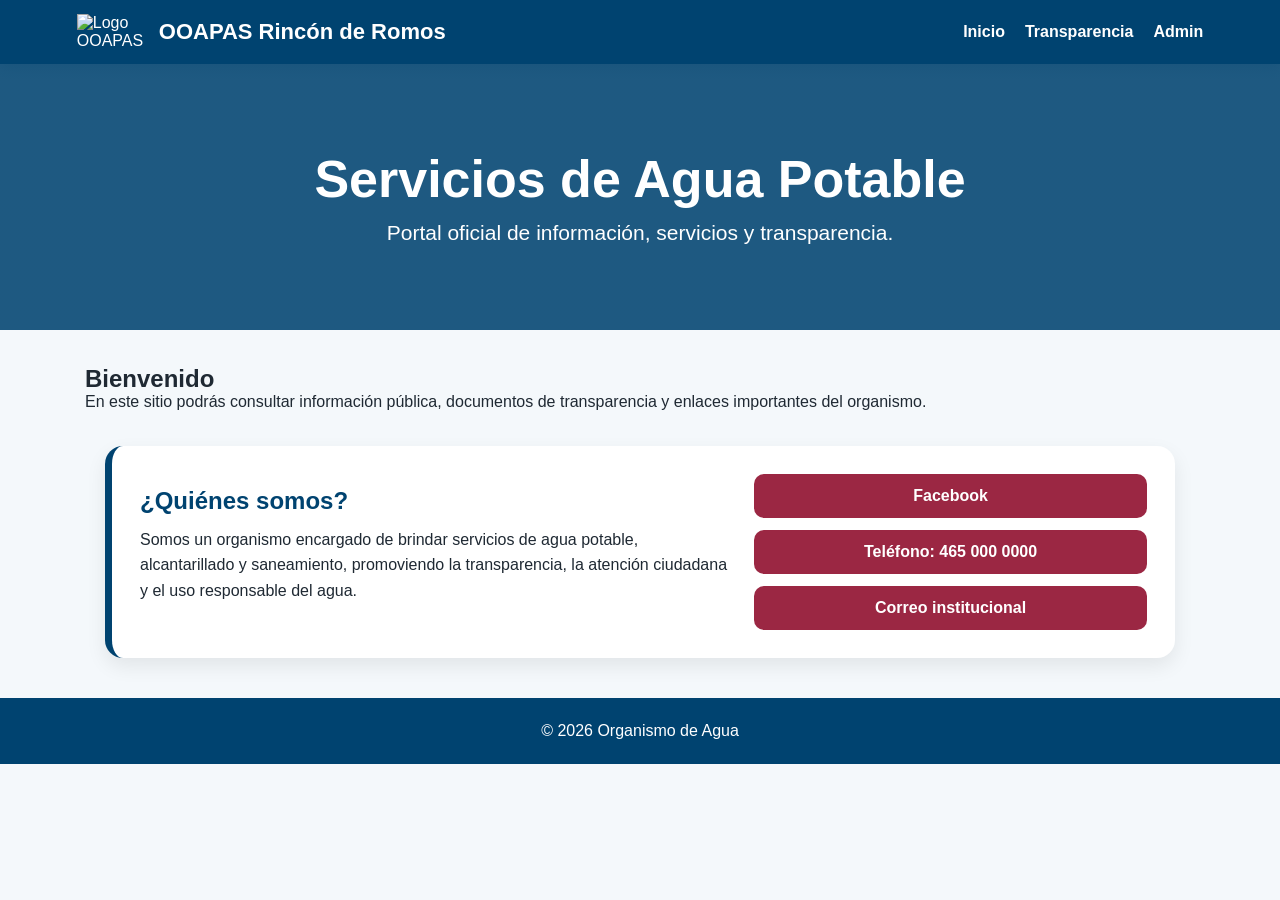
==== index.html @ 409706a9 "Update index.html" ====
<!DOCTYPE html>
<html lang="es">
<head>
  <meta charset="UTF-8">
  <title>Organismo de Agua</title>
  <link rel="stylesheet" href="css/estilos.css">
</head>
<body>

<header>
  <div class="logo-area">
    <img src="img/logo-ooapas.png" alt="Logo OOAPAS">
    <span>OOAPAS Rincón de Romos</span>
  </div>

  <nav>
    <a href="index.html">Inicio</a>
    <a href="transparencia.html">Transparencia</a>
    <a href="admin.html">Admin</a>
  </nav>
</header>

<section class="hero">
  <h1>Servicios de Agua Potable</h1>
  <p>Portal oficial de información, servicios y transparencia.</p>
</section>

<section class="contenedor">
  <h2>Bienvenido</h2>
  <p>
    En este sitio podrás consultar información pública,
    documentos de transparencia y enlaces importantes del organismo.
  </p>

  <section class="contenedor">
  <div class="quienes-somos">
    <div>
      <h2>¿Quiénes somos?</h2>
      <p>
        Somos un organismo encargado de brindar servicios de agua potable,
        alcantarillado y saneamiento, promoviendo la transparencia,
        la atención ciudadana y el uso responsable del agua.
      </p>
    </div>

    <div class="links-contacto">
      <a href="https://www.facebook.com/" target="_blank">Facebook</a>
      <a href="tel:4650000000">Teléfono: 465 000 0000</a>
      <a href="mailto:contacto@ooapas.gob.mx">Correo institucional</a>
    </div>
  </div>
</section>  
  
</section>

<footer>
  <p>© 2026 Organismo de Agua</p>
</footer>

</body>
</html>
---- css/estilos.css ----
:root {
  --azul: #004370;
  --vino: #9B2743;
  --turquesa: #74C8E1;
  --dorado: #B98E55;
  --gris: #C5C5C5;
  --blanco: #ffffff;
  --fondo: #f4f8fb;
  --texto: #1f2933;
}

* {
  box-sizing: border-box;
  margin: 0;
  padding: 0;
}

body {
  font-family: Arial, Helvetica, sans-serif;
  background: var(--fondo);
  color: var(--texto);
}

header {
  background: var(--azul);
  color: white;
  padding: 14px 6%;
  display: flex;
  justify-content: space-between;
  align-items: center;
  flex-wrap: wrap;
  box-shadow: 0 4px 12px rgba(0,0,0,0.15);
}

.logo-area {
  display: flex;
  align-items: center;
  gap: 12px;
}

.logo-area img {
  width: 70px;
  height: auto;
}

.logo-area span {
  font-size: 22px;
  font-weight: bold;
}

nav {
  display: flex;
  gap: 20px;
  flex-wrap: wrap;
}

nav a {
  color: white;
  text-decoration: none;
  font-weight: bold;
}

nav a:hover {
  color: var(--turquesa);
}

.hero,
.encabezado-pagina {
  background: linear-gradient(rgba(0,67,112,.88), rgba(0,67,112,.88)),
              url("../img/agua.jpg");
  background-size: cover;
  background-position: center;
  color: white;
  text-align: center;
  padding: 85px 20px;
}

.hero h1,
.encabezado-pagina h1 {
  font-size: clamp(32px, 5vw, 52px);
  margin-bottom: 12px;
}

.hero p,
.encabezado-pagina p {
  font-size: clamp(16px, 2vw, 21px);
}

.contenedor {
  max-width: 1150px;
  margin: 35px auto;
  padding: 0 20px;
}

.seccion-documentos,
.tarjeta-admin,
.quienes-somos {
  background: white;
  border-radius: 18px;
  padding: 28px;
  margin-bottom: 28px;
  box-shadow: 0 8px 20px rgba(0,0,0,0.08);
  border-left: 7px solid var(--azul);
}

.seccion-documentos h2,
.tarjeta-admin h2,
.quienes-somos h2 {
  color: var(--azul);
  margin-bottom: 12px;
}

.grid-botones {
  display: grid;
  grid-template-columns: repeat(auto-fit, minmax(230px, 1fr));
  gap: 16px;
  margin-top: 18px;
}

.boton-documento {
  background: var(--azul);
  color: white;
  padding: 15px;
  text-align: center;
  border-radius: 12px;
  text-decoration: none;
  font-weight: bold;
  transition: .3s;
}

.boton-documento:hover {
  background: var(--vino);
  transform: translateY(-3px);
}

input,
textarea,
select {
  width: 100%;
  padding: 13px;
  border: 1px solid var(--gris);
  border-radius: 10px;
  margin-bottom: 14px;
  font-size: 15px;
}

button {
  background: var(--azul);
  color: white;
  border: none;
  padding: 13px 20px;
  border-radius: 10px;
  cursor: pointer;
  font-weight: bold;
  margin: 6px;
}

button:hover {
  background: var(--vino);
}

.btn-peligro {
  background: #c1121f;
}

.btn-secundario {
  background: #555;
}

.documento-input {
  background: #eef8fb;
  border: 1px solid #d5eef5;
  padding: 18px;
  border-radius: 14px;
  margin-bottom: 18px;
}

.oculto {
  display: none;
}

.quienes-somos {
  display: grid;
  grid-template-columns: 1.2fr .8fr;
  gap: 25px;
  align-items: center;
}

.quienes-somos p {
  line-height: 1.6;
  margin-bottom: 14px;
}

.links-contacto {
  display: flex;
  flex-direction: column;
  gap: 12px;
}

.links-contacto a {
  background: var(--vino);
  color: white;
  text-decoration: none;
  padding: 13px;
  border-radius: 10px;
  text-align: center;
  font-weight: bold;
}

.links-contacto a:hover {
  background: var(--azul);
}

footer {
  background: var(--azul);
  color: white;
  text-align: center;
  padding: 24px 15px;
  margin-top: 40px;
}

@media (max-width: 768px) {
  header {
    justify-content: center;
    text-align: center;
  }

  .logo-area {
    flex-direction: column;
  }

  nav {
    justify-content: center;
    margin-top: 12px;
  }

  .quienes-somos {
    grid-template-columns: 1fr;
  }
}
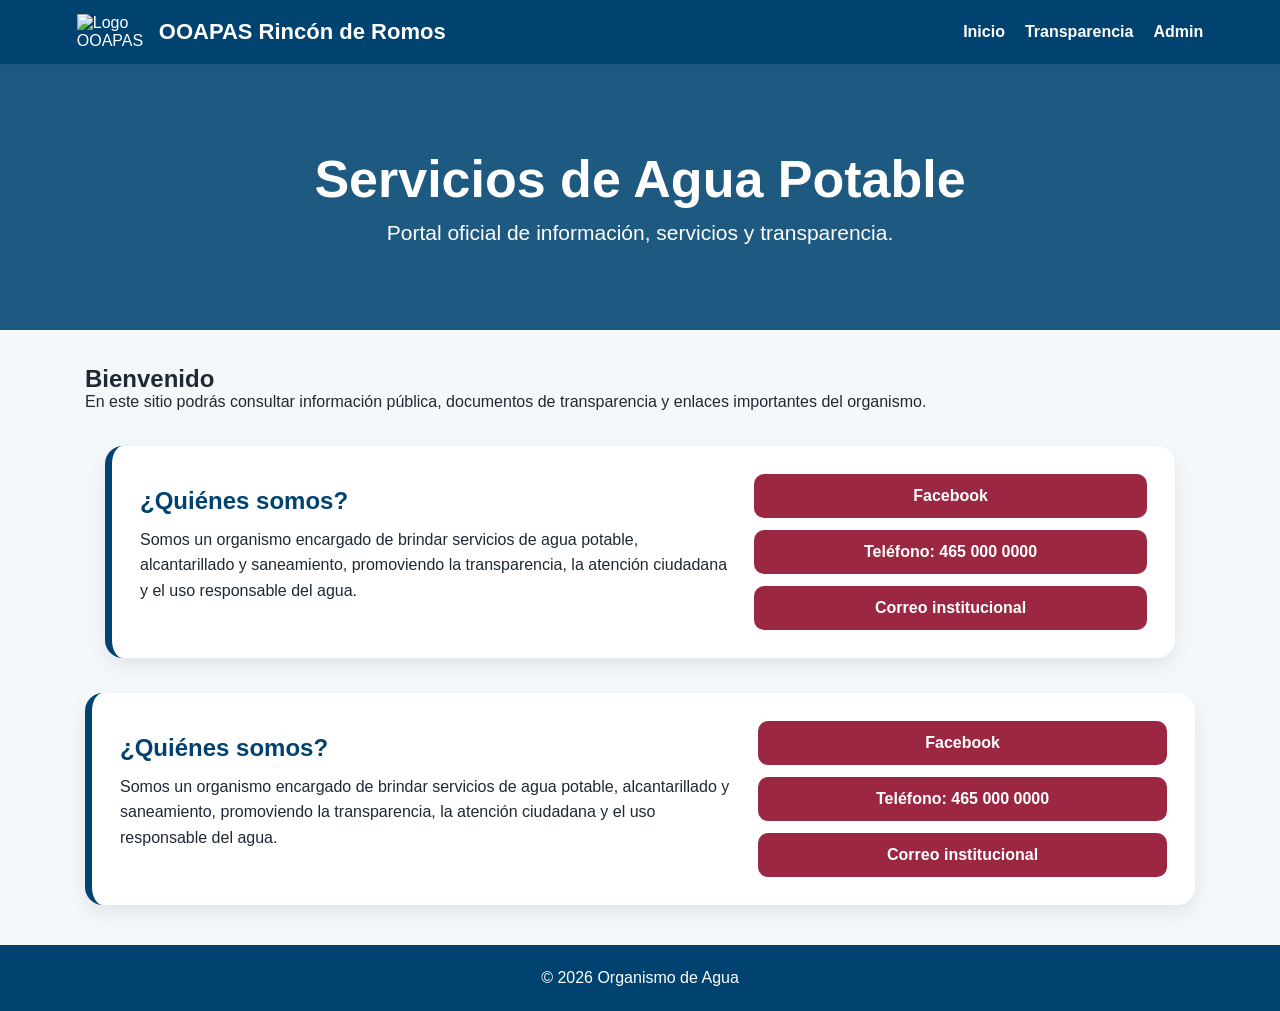
==== commit 9954df42: "Update index.html" ====
--- a/index.html
+++ b/index.html
@@ -53,6 +53,25 @@
   
 </section>
 
+<section class="contenedor">
+  <div class="quienes-somos">
+    <div>
+      <h2>¿Quiénes somos?</h2>
+      <p>
+        Somos un organismo encargado de brindar servicios de agua potable,
+        alcantarillado y saneamiento, promoviendo la transparencia,
+        la atención ciudadana y el uso responsable del agua.
+      </p>
+    </div>
+
+    <div class="links-contacto">
+      <a href="https://www.facebook.com/" target="_blank">Facebook</a>
+      <a href="tel:4650000000">Teléfono: 465 000 0000</a>
+      <a href="mailto:contacto@ooapas.gob.mx">Correo institucional</a>
+    </div>
+  </div>
+</section>  
+  
 <footer>
   <p>© 2026 Organismo de Agua</p>
 </footer>
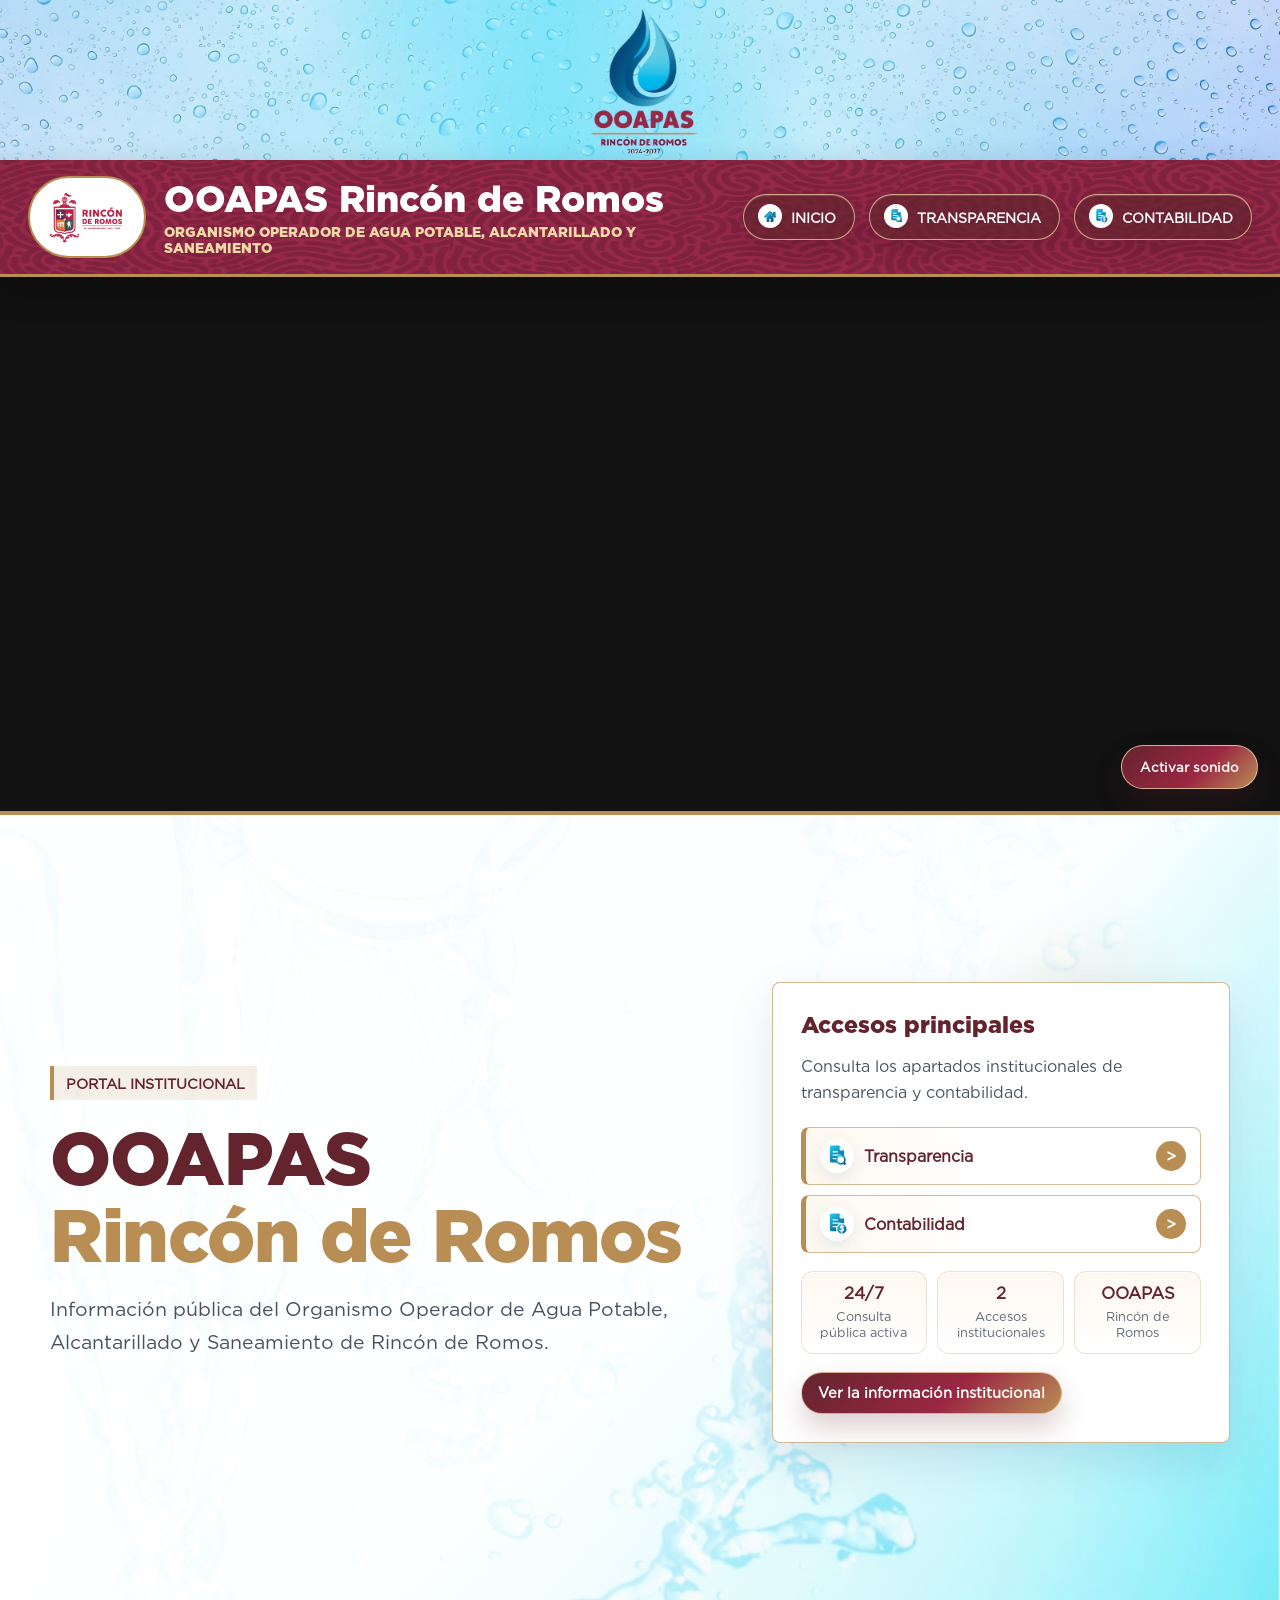
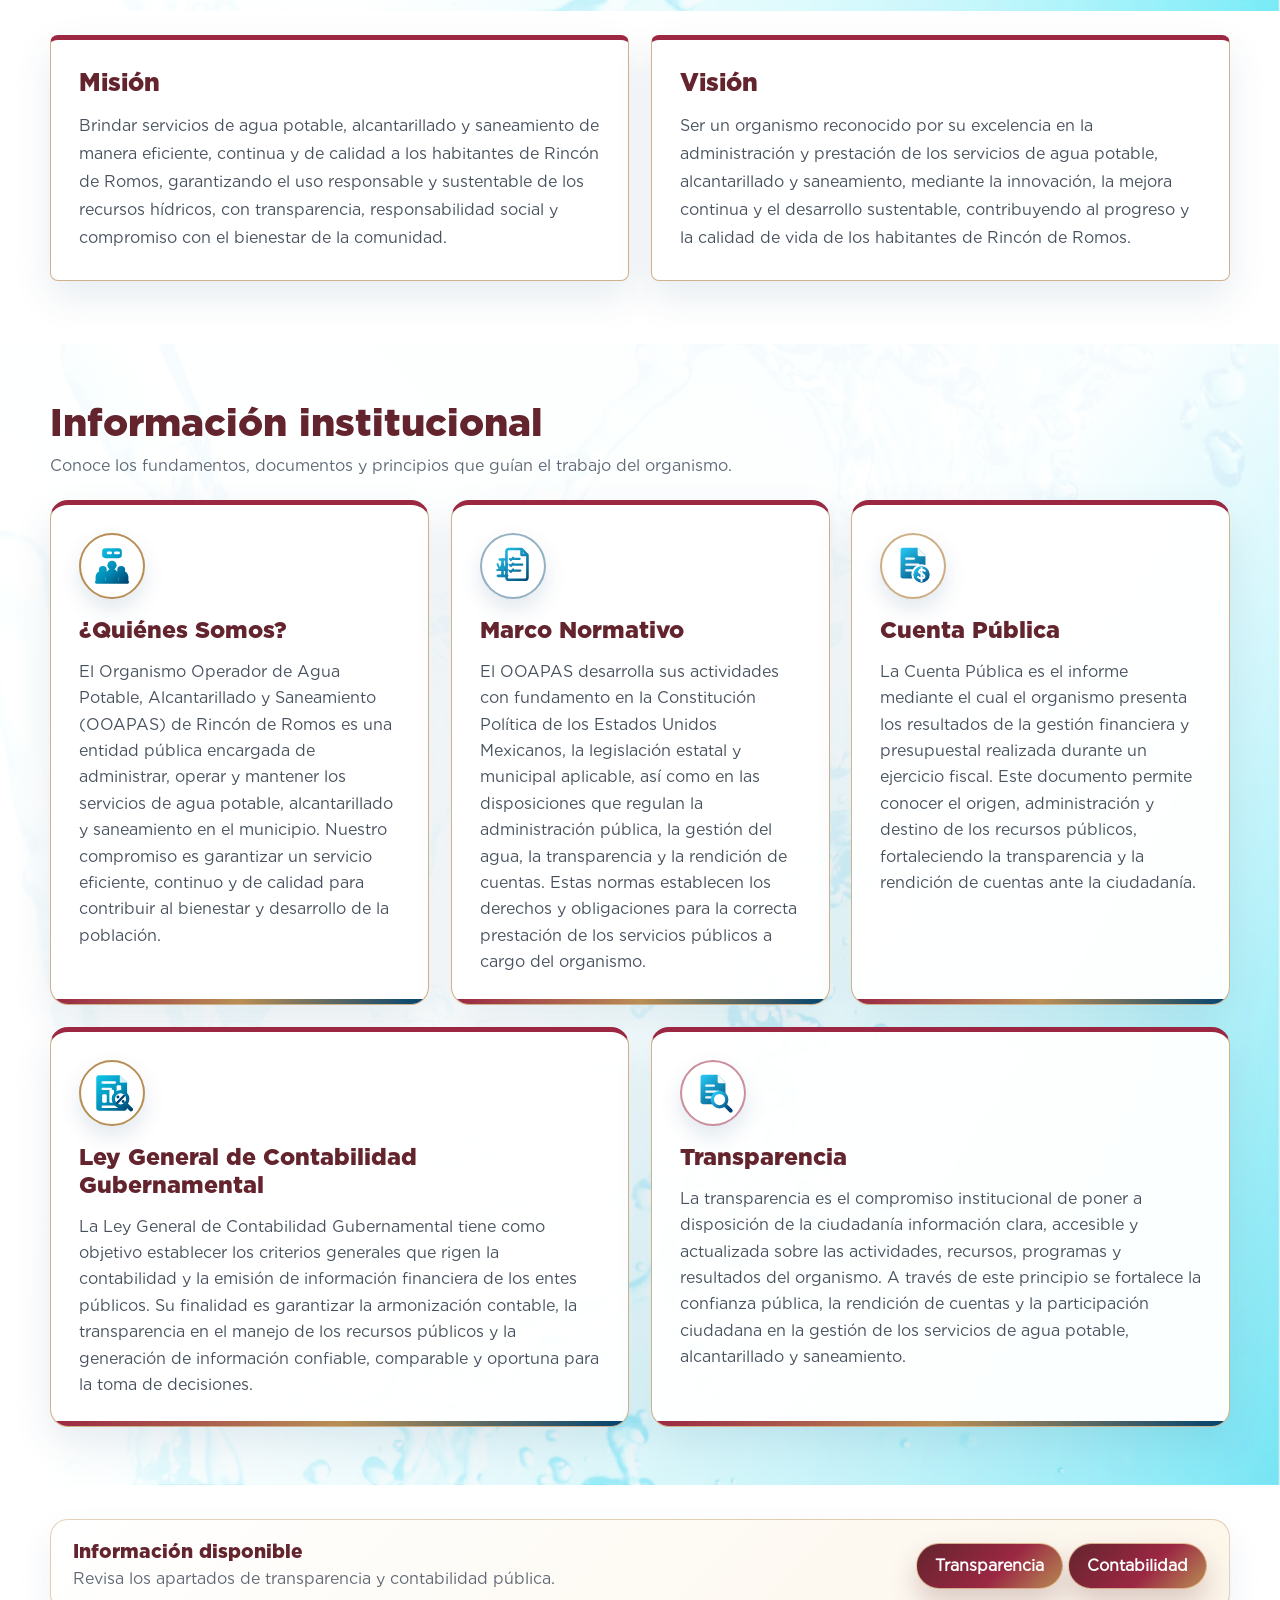
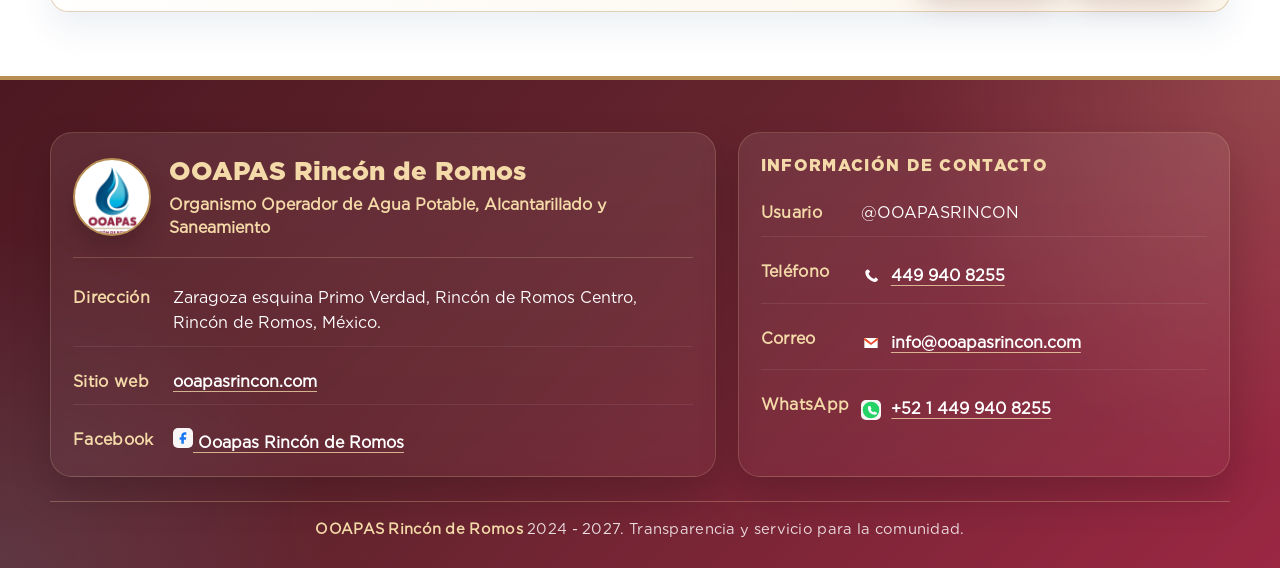
==== commit 2c1ff1c5: "Carga inicial pagina OOAPAS" ====
--- a/index.html
+++ b/index.html
@@ -1,80 +1,304 @@
-<!DOCTYPE html>
-<html lang="es">
-<head>
-  <meta charset="UTF-8">
-  <title>Organismo de Agua</title>
-  <link rel="stylesheet" href="css/estilos.css">
-</head>
-<body>
-
-<header>
-  <div class="logo-area">
-    <img src="img/logo-ooapas.png" alt="Logo OOAPAS">
-    <span>OOAPAS Rincón de Romos</span>
-  </div>
-
-  <nav>
-    <a href="index.html">Inicio</a>
-    <a href="transparencia.html">Transparencia</a>
-    <a href="admin.html">Admin</a>
-  </nav>
-</header>
-
-<section class="hero">
-  <h1>Servicios de Agua Potable</h1>
-  <p>Portal oficial de información, servicios y transparencia.</p>
-</section>
-
-<section class="contenedor">
-  <h2>Bienvenido</h2>
-  <p>
-    En este sitio podrás consultar información pública,
-    documentos de transparencia y enlaces importantes del organismo.
-  </p>
-
-  <section class="contenedor">
-  <div class="quienes-somos">
-    <div>
-      <h2>¿Quiénes somos?</h2>
-      <p>
-        Somos un organismo encargado de brindar servicios de agua potable,
-        alcantarillado y saneamiento, promoviendo la transparencia,
-        la atención ciudadana y el uso responsable del agua.
-      </p>
-    </div>
-
-    <div class="links-contacto">
-      <a href="https://www.facebook.com/" target="_blank">Facebook</a>
-      <a href="tel:4650000000">Teléfono: 465 000 0000</a>
-      <a href="mailto:contacto@ooapas.gob.mx">Correo institucional</a>
-    </div>
-  </div>
-</section>  
-  
-</section>
-
-<section class="contenedor">
-  <div class="quienes-somos">
-    <div>
-      <h2>¿Quiénes somos?</h2>
-      <p>
-        Somos un organismo encargado de brindar servicios de agua potable,
-        alcantarillado y saneamiento, promoviendo la transparencia,
-        la atención ciudadana y el uso responsable del agua.
-      </p>
-    </div>
-
-    <div class="links-contacto">
-      <a href="https://www.facebook.com/" target="_blank">Facebook</a>
-      <a href="tel:4650000000">Teléfono: 465 000 0000</a>
-      <a href="mailto:contacto@ooapas.gob.mx">Correo institucional</a>
-    </div>
-  </div>
-</section>  
-  
-<footer>
-  <p>© 2026 Organismo de Agua</p>
-</footer>
-
-</body>
-</html>
+﻿<!DOCTYPE html>
+<html lang="es">
+<head>
+  <meta charset="UTF-8">
+  <meta name="viewport" content="width=device-width, initial-scale=1.0">
+  <title>OOAPAS Rincón de Romos | Transparencia</title>
+
+  <link rel="icon" href="assets/logo-ooapas-1.png">
+  <link rel="stylesheet" href="assets/css/global.css?v=6">
+</head>
+
+<body>
+
+  <div id="intro-overlay" aria-hidden="true">
+    <div class="bloque bloque1"></div>
+    <div class="bloque bloque2"></div>
+    <div class="bloque bloque3"></div>
+    <div class="bloque bloque4">
+      <img src="assets/logo-ooapas-1.png" alt="OOAPAS" class="giroEje">
+    </div>
+  </div>
+
+  <div id="header"></div>
+
+  <section class="video-section" aria-label="Video institucional OOAPAS">
+    <video
+      id="videoOOAPAS"
+      class="video-principal"
+      autoplay
+      muted
+      loop
+      playsinline
+      preload="metadata">
+      <source src="assets/video/ooapas_intro.mp4" type="video/mp4">
+      Tu navegador no soporta videos HTML5.
+    </video>
+
+    <button id="btnSonidoVideo" class="video-sound-button" type="button">
+      Activar sonido
+    </button>
+  </section>
+
+  <main class="hero">
+    <section class="hero-inner" aria-label="Portal de transparencia">
+
+      <div class="hero-content">
+        <span class="eyebrow">Portal institucional</span>
+
+        <h1>
+          OOAPAS
+          <span class="highlight">Rincón de Romos</span>
+        </h1>
+
+        <p>
+          Información pública del Organismo Operador de Agua Potable,
+          Alcantarillado y Saneamiento de Rincón de Romos.
+        </p>
+      </div>
+
+      <aside class="panel" id="accesos-principales" aria-label="Accesos principales">
+        <h2>Accesos principales</h2>
+
+        <p>
+          Consulta los apartados institucionales de transparencia y contabilidad.
+        </p>
+
+        <div class="quick-links">
+
+            <a
+                class="quick-link"
+                href="https://consultapublicamx.plataformadetransparencia.org.mx/?v=a&e=1&y=2026&s=25197"
+                target="_blank"
+                rel="noopener noreferrer">
+                <span class="quick-link-label">
+                    <img class="quick-link-icon" src="assets/icons/transparencia.svg" alt="">
+                    Transparencia
+                </span>
+                <span class="quick-link-arrow" aria-hidden="true">&gt;</span>
+            </a>
+
+          <a class="quick-link" href="contabilidad.html">
+            <span class="quick-link-label">
+              <img class="quick-link-icon" src="assets/icons/cuenta-publica.svg" alt="">
+              Contabilidad
+            </span>
+            <span class="quick-link-arrow" aria-hidden="true">&gt;</span>
+          </a>
+
+        </div>
+
+        <div class="panel-metrics" aria-label="Datos destacados">
+
+          <div class="panel-metric">
+            <strong>24/7</strong>
+            <span>Consulta pública activa</span>
+          </div>
+
+          <div class="panel-metric">
+            <strong>2</strong>
+            <span>Accesos institucionales</span>
+          </div>
+
+          <div class="panel-metric">
+            <strong>OOAPAS</strong>
+            <span>Rincón de Romos</span>
+          </div>
+
+        </div>
+
+        <div class="panel-action">
+          <a class="panel-back-link" href="#informacion-institucional">
+            Ver la información institucional
+          </a>
+        </div>
+      </aside>
+
+    </section>
+  </main>
+
+  <section class="content-section" aria-label="Misión y visión institucional">
+
+    <div class="info-grid">
+
+      <article class="info-card">
+        <h2>Misión</h2>
+        <p>
+          Brindar servicios de agua potable, alcantarillado y saneamiento de manera
+          eficiente, continua y de calidad a los habitantes de Rincón de Romos,
+          garantizando el uso responsable y sustentable de los recursos hídricos,
+          con transparencia, responsabilidad social y compromiso con el bienestar
+          de la comunidad.
+        </p>
+      </article>
+
+      <article class="info-card">
+        <h2>Visión</h2>
+        <p>
+          Ser un organismo reconocido por su excelencia en la administración y
+          prestación de los servicios de agua potable, alcantarillado y saneamiento,
+          mediante la innovación, la mejora continua y el desarrollo sustentable,
+          contribuyendo al progreso y la calidad de vida de los habitantes de
+          Rincón de Romos.
+        </p>
+      </article>
+
+    </div>
+
+  </section>
+
+  <section class="content-section seccion-institucional" id="informacion-institucional" aria-label="Información institucional">
+
+    <div class="institucional-fondo">
+
+      <div class="section-heading">
+        <h2>Información institucional</h2>
+        <p>
+          Conoce los fundamentos, documentos y principios que guían el trabajo del organismo.
+        </p>
+      </div>
+
+      <div class="feature-grid">
+
+        <article class="info-card feature-card quienes">
+          <span class="feature-icon" aria-hidden="true">
+            <img src="assets/icons/quienes-somos.svg" alt="">
+          </span>
+
+          <h2>¿Quiénes Somos?</h2>
+
+          <p>
+            El Organismo Operador de Agua Potable, Alcantarillado y Saneamiento
+            (OOAPAS) de Rincón de Romos es una entidad pública encargada de
+            administrar, operar y mantener los servicios de agua potable,
+            alcantarillado y saneamiento en el municipio. Nuestro compromiso es
+            garantizar un servicio eficiente, continuo y de calidad para contribuir
+            al bienestar y desarrollo de la población.
+          </p>
+        </article>
+
+        <article class="info-card feature-card normativo">
+          <span class="feature-icon" aria-hidden="true">
+            <img src="assets/icons/marco-normativo.svg" alt="">
+          </span>
+
+          <h2>Marco Normativo</h2>
+
+          <p>
+            El OOAPAS desarrolla sus actividades con fundamento en la Constitución
+            Política de los Estados Unidos Mexicanos, la legislación estatal y
+            municipal aplicable, así como en las disposiciones que regulan la
+            administración pública, la gestión del agua, la transparencia y la
+            rendición de cuentas. Estas normas establecen los derechos y
+            obligaciones para la correcta prestación de los servicios públicos a
+            cargo del organismo.
+          </p>
+        </article>
+
+        <article class="info-card feature-card cuenta">
+          <span class="feature-icon" aria-hidden="true">
+            <img src="assets/icons/cuenta-publica.svg" alt="">
+          </span>
+
+          <h2>Cuenta Pública</h2>
+
+          <p>
+            La Cuenta Pública es el informe mediante el cual el organismo presenta
+            los resultados de la gestión financiera y presupuestal realizada durante
+            un ejercicio fiscal. Este documento permite conocer el origen,
+            administración y destino de los recursos públicos, fortaleciendo la
+            transparencia y la rendición de cuentas ante la ciudadanía.
+          </p>
+        </article>
+
+        <article class="info-card feature-card lgcg">
+          <span class="feature-icon" aria-hidden="true">
+            <img src="assets/icons/ley-general-contabilidad.svg" alt="">
+          </span>
+
+          <h2>Ley General de Contabilidad Gubernamental</h2>
+
+          <p>
+            La Ley General de Contabilidad Gubernamental tiene como objetivo
+            establecer los criterios generales que rigen la contabilidad y la
+            emisión de información financiera de los entes públicos. Su finalidad es
+            garantizar la armonización contable, la transparencia en el manejo de los
+            recursos públicos y la generación de información confiable, comparable y
+            oportuna para la toma de decisiones.
+          </p>
+        </article>
+
+        <article class="info-card feature-card transparencia-card">
+          <span class="feature-icon" aria-hidden="true">
+            <img src="assets/icons/transparencia.svg" alt="">
+          </span>
+
+          <h2>Transparencia</h2>
+
+          <p>
+            La transparencia es el compromiso institucional de poner a disposición
+            de la ciudadanía información clara, accesible y actualizada sobre las
+            actividades, recursos, programas y resultados del organismo. A través de
+            este principio se fortalece la confianza pública, la rendición de cuentas
+            y la participación ciudadana en la gestión de los servicios de agua
+            potable, alcantarillado y saneamiento.
+          </p>
+        </article>
+
+      </div>
+
+    </div>
+
+    <div class="return-strip" aria-label="Consulta pública y rendición de cuentas">
+        <div class="return-strip-inner">
+          <div>
+            <h2>Información disponible</h2>
+            <p>
+                Revisa los apartados de transparencia y contabilidad pública.
+            </p>
+          </div>
+      
+          <div class="return-actions">
+            <a
+                class="return-button"
+                href="https://consultapublicamx.plataformadetransparencia.org.mx/?v=a&e=1&y=2026&s=25197"                target="_blank"
+                rel="noopener noreferrer">
+                Transparencia
+            </a>
+      
+            <a class="return-button" href="contabilidad.html">
+              Contabilidad
+            </a>
+          </div>
+        </div>
+      </div>
+
+  </section>
+
+  <div id="footer"></div>
+
+  <script>
+    document.addEventListener('DOMContentLoaded', function () {
+      const last = document.querySelector('.bloque4');
+      const overlay = document.getElementById('intro-overlay');
+
+      if (last && overlay) {
+        last.addEventListener('animationend', function () {
+          overlay.remove();
+        }, { once: true });
+
+        setTimeout(function () {
+          const intro = document.getElementById('intro-overlay');
+          if (intro) intro.remove();
+        }, 2200);
+      } else if (overlay) {
+        overlay.remove();
+      }
+    });
+  </script>
+
+  <script src="js/layout.js?v=6"></script>
+  <script src="js/index.js?v=2"></script>
+
+</body>
+</html>
--- a/assets/css/global.css
+++ b/assets/css/global.css
@@ -0,0 +1,2005 @@
+/* =========================================================
+   OOAPAS - GLOBAL.CSS
+   Archivo único de estilos generales para index, contabilidad,
+   documentos y administrador.
+   Rutas ajustadas para estar en: assets/css/global.css
+   ========================================================= */
+
+/* =========================================================
+   FUENTES Y VARIABLES
+   ========================================================= */
+
+   @font-face {
+    font-family: 'Gotham';
+    src: url('../fonts/Gotham-Book.otf') format('opentype');
+    font-weight: 400;
+    font-style: normal;
+  }
+  
+  @font-face {
+    font-family: 'Gotham Black';
+    src: url('../fonts/Gotham-Black.otf') format('opentype');
+    font-weight: 900;
+    font-style: normal;
+  }
+  
+  :root {
+    --azul-institucional: #004370;
+    --azul-claro: #74c8e1;
+    --guindo: #9b2743;
+    --guindo-oscuro: #64242e;
+    --dorado: #b98e55;
+    --dorado-claro: #f4daa8;
+    --gris: #c5c5c5;
+    --blanco: #ffffff;
+    --tinta: #1e2630;
+  }
+  
+  * {
+    box-sizing: border-box;
+  }
+  
+  body {
+    margin: 0;
+    min-height: 100vh;
+    font-family: 'Gotham', Arial, Helvetica, sans-serif;
+    color: var(--tinta);
+    background:
+      linear-gradient(135deg, rgba(255,255,255,.96), rgba(116,200,225,.18)),
+      url("../manual_p1_img1.png");
+    background-size: cover;
+    background-position: center;
+    background-attachment: fixed;
+  }
+  
+  h1, h2, h3 {
+    font-family: 'Gotham Black', Arial, Helvetica, sans-serif;
+    font-weight: 900;
+  }
+  
+  a {
+    color: inherit;
+    text-decoration: none;
+  }
+  
+  /* =========================================================
+     ANIMACIÓN DE ENTRADA INDEX
+     ========================================================= */
+  
+  #intro-overlay {
+    position: fixed;
+    inset: 0;
+    z-index: 3000;
+    overflow: hidden;
+    display: flex;
+    align-items: center;
+    justify-content: center;
+    pointer-events: none;
+  }
+  
+  .bloque {
+    position: fixed;
+    top: 0;
+    left: 0;
+    width: 100%;
+    height: 100%;
+    z-index: 3000;
+    display: flex;
+    align-items: center;
+    justify-content: center;
+    animation: moverDerecha 1.7s forwards;
+    pointer-events: none;
+  }
+  
+  .bloque:nth-child(1) { background: rgba(240,128,128,1); animation-delay: 1.5s; }
+  .bloque:nth-child(2) { background: rgba(205,92,92,1); animation-delay: 1.1s; }
+  .bloque:nth-child(3) { background: rgba(165,42,60,1); animation-delay: .8s; }
+  .bloque:nth-child(4) { background: rgba(139,30,45,1); animation-delay: .5s; }
+  
+  @keyframes moverDerecha {
+    from { transform: translateX(0); }
+    to { transform: translateX(150%); }
+  }
+  
+  .giroEje {
+    width: 180px;
+    transform-style: preserve-3d;
+    animation: girarEje 3s linear infinite;
+  }
+  
+  @keyframes girarEje {
+    from { transform: rotateY(0deg); }
+    to { transform: rotateY(360deg); }
+  }
+  
+  /* =========================================================
+     HEADER GLOBAL
+     ========================================================= */
+  
+  .header-banner {
+    width: 100%;
+    padding: 0;
+    background: var(--guindo-oscuro);
+    line-height: 0;
+  }
+  
+  .header-banner img {
+    display: block;
+    width: 100%;
+    height: auto;
+  }
+  
+  .topbar {
+    position: relative;
+    top: auto;
+    z-index: 1000;
+    width: 100%;
+    border-bottom: 3px solid var(--dorado);
+    background-color: var(--guindo);
+    background-image: url("../noma.png");
+    background-repeat: repeat;
+    background-size: 450px 130px;
+    box-shadow: 0 12px 32px rgba(0,0,0,.22);
+  }
+  
+  .nav{
+
+    max-width:1450px;
+
+    margin:auto;
+
+    display:flex;
+
+    justify-content:space-between;
+
+    align-items:center;
+
+    gap:30px;
+
+    padding:16px 28px;
+
+}
+  
+  .brand{
+    display:flex;
+    align-items:center;
+    gap:18px;
+
+    flex:1;
+
+    min-width:0;
+}
+  
+.logo-badge{
+
+    width:108px;
+    height:82px;
+
+    flex-shrink:0;
+
+    display:flex;
+    justify-content:center;
+    align-items:center;
+
+    border-radius:45px;
+
+    background:#fff;
+
+    border:2px solid var(--dorado);
+
+    overflow:hidden;
+
+}
+  
+  .logo-badge.rincon {
+    width: 118px;
+    border-radius: 999px;
+    padding: 8px;
+  }
+  
+  .logo-badge img {
+    display: block;
+    max-width: 86%;
+    max-height: 86%;
+    object-fit: contain;
+  }
+  
+  .logo-badge.rincon img {
+    max-width: 100%;
+    max-height: 100%;
+  }
+  
+  .brand-text {
+    min-width: 0;
+  }
+  
+  .brand-title {
+    display: block;
+    margin: 0;
+    color: var(--blanco);
+    font-size:2.3rem;    
+    font-weight: 800;
+    line-height: 1.15;
+  }
+  
+  .brand-subtitle {
+    display: block;
+    margin-top: 4px;
+    color: var(--dorado-claro);
+    font-size: .86rem;
+    font-weight: 700;
+    text-transform: uppercase;
+  }
+  
+  .nav-actions{
+
+    display:flex;
+    justify-content:flex-end;
+    align-items:center;
+    gap:14px;
+    flex-shrink:0;
+}
+  
+  .nav-button {
+    display: inline-flex;
+    align-items: center;
+    justify-content: center;
+    gap: 9px;
+    min-height: 46px;
+    padding: 0 18px 0 14px;
+    border: 1px solid rgba(244,218,168,.72);
+    border-radius: 999px;
+    color: var(--blanco);
+    font-size: .88rem;
+    font-weight: 800;
+    text-transform: uppercase;
+    white-space: nowrap;
+    background: rgba(100,36,46,.72);
+    box-shadow: inset 0 1px 0 rgba(255,255,255,.16), 0 10px 22px rgba(54,14,26,.24);
+    will-change: transform;
+    transition: transform .18s ease, box-shadow .18s ease, background .18s ease, border-color .18s ease;
+  }
+  
+  .nav-button img {
+    width: 24px;
+    height: 24px;
+    padding: 4px;
+    border-radius: 50%;
+    background: var(--blanco);
+    object-fit: contain;
+  }
+  
+  .nav-button:hover,
+  .nav-button:focus-visible {
+    transform: translateY(-2px);
+    border-color: var(--dorado-claro);
+    background: rgba(185,142,85,.28);
+    box-shadow: inset 0 1px 0 rgba(255,255,255,.22), 0 14px 28px rgba(54,14,26,.3);
+    outline: none;
+  }
+  
+/* =========================================================
+   VIDEO INDEX LOCAL
+   ========================================================= */
+
+   .video-section {
+    width: 100%;
+    height: clamp(260px, 42vw, 560px);
+    overflow: hidden;
+    background: var(--guindo-oscuro);
+    border-bottom: 4px solid var(--dorado);
+  }
+  
+  .video-principal {
+    width: 100%;
+    height: 100%;
+    display: block;
+    object-fit: cover;
+    border: 0;
+    background: #111;
+  }
+  
+  /* Versión móvil */
+  @media (max-width: 768px) {
+    .video-section {
+      height: clamp(190px, 48vw, 280px);
+    }
+  
+    .video-principal {
+      object-fit: cover;
+    }
+  }
+
+  /* =========================================================
+   BOTÓN PARA ACTIVAR SONIDO DEL VIDEO
+   ========================================================= */
+
+.video-section {
+    position: relative;
+  }
+  
+  .video-sound-button {
+    position: absolute;
+    right: 22px;
+    bottom: 22px;
+    z-index: 5;
+  
+    min-height: 44px;
+    padding: 0 18px;
+  
+    border: 1px solid rgba(244, 218, 168, .85);
+    border-radius: 999px;
+  
+    color: var(--blanco);
+    font-family: inherit;
+    font-weight: 900;
+    cursor: pointer;
+  
+    background: linear-gradient(
+      135deg,
+      var(--guindo-oscuro) 0%,
+      var(--guindo) 58%,
+      var(--dorado) 100%
+    );
+  
+    box-shadow: 0 14px 28px rgba(100, 36, 46, .28);
+  }
+  
+  .video-sound-button:hover {
+    transform: translateY(-2px);
+    border-color: var(--dorado-claro);
+  }
+  
+  .video-sound-button.oculto {
+    display: none;
+  }
+  
+  @media (max-width: 768px) {
+    .video-sound-button {
+      right: 14px;
+      bottom: 14px;
+      min-height: 40px;
+      padding: 0 14px;
+      font-size: .78rem;
+    }
+  }
+  
+  /* =========================================================
+     HERO INDEX
+     ========================================================= */
+  
+  .hero {
+    display: grid;
+    align-items: center;
+    min-height: calc(100vh - 104px);
+    padding: 54px 16px;
+    background:
+      linear-gradient(135deg, rgba(255,255,255,.96) 55%, rgba(116,200,225,.18) 100%),
+      url("../manual_p1_img1.png");
+    background-size: cover;
+    background-position: center;
+    background-repeat: no-repeat;
+    position: relative;
+  }
+  
+  .hero::before {
+    content: "";
+    position: absolute;
+    top: 10%;
+    right: 5%;
+    width: 250px;
+    height: 250px;
+    background: radial-gradient(circle, rgba(185,142,85,.1) 0%, transparent 70%);
+    border-radius: 50%;
+    pointer-events: none;
+  }
+  
+  .hero-inner {
+    display: grid;
+    grid-template-columns: minmax(0, 1.2fr) minmax(280px, .8fr);
+    gap: 34px;
+    width: min(1180px, 100%);
+    margin: 0 auto;
+    position: relative;
+    z-index: 2;
+  }
+  
+  .hero-content {
+    align-self: center;
+    color: var(--tinta);
+  }
+  
+  .eyebrow {
+    display: inline-flex;
+    align-items: center;
+    min-height: 34px;
+    padding: 0 12px;
+    border-left: 4px solid var(--dorado);
+    color: var(--guindo-oscuro);
+    font-size: .9rem;
+    font-weight: 800;
+    text-transform: uppercase;
+    background: rgba(185,142,85,.14);
+  }
+  
+  h1 {
+    max-width: 760px;
+    margin: 20px 0 18px;
+    font-size: clamp(2.1rem, 6vw, 4.6rem);
+    line-height: 1.05;
+    letter-spacing: -.02em;
+    color: var(--guindo-oscuro);
+  }
+  
+  h1 .highlight {
+    color: var(--dorado);
+    display: inline-block;
+    font-weight: 900;
+  }
+  
+  .hero-content p {
+    max-width: 660px;
+    margin: 0;
+    color: #47515d;
+    font-size: clamp(1rem, 2vw, 1.22rem);
+    line-height: 1.7;
+  }
+  
+  /* =========================================================
+     PANEL DE ACCESOS INDEX
+     ========================================================= */
+  
+  .panel {
+    align-self: stretch;
+    display: grid;
+    align-content: center;
+    gap: 14px;
+    padding: 28px;
+    border: 1px solid rgba(185,142,85,.62);
+    border-radius: 8px;
+    background: #fff;
+    box-shadow: 0 18px 48px rgba(0,67,112,.12);
+  }
+  
+  .panel h2 {
+    margin: 0;
+    color: var(--guindo-oscuro);
+    font-size: 1.45rem;
+    line-height: 1.25;
+  }
+  
+  .panel p {
+    margin: 0;
+    color: #47515d;
+    line-height: 1.6;
+  }
+  
+  .quick-links {
+    display: grid;
+    gap: 10px;
+    margin-top: 8px;
+  }
+  
+  .quick-link {
+    display: flex;
+    align-items: center;
+    justify-content: space-between;
+    gap: 12px;
+    min-height: 58px;
+    padding: 0 14px;
+    border: 1px solid rgba(185,142,85,.58);
+    border-left: 5px solid var(--dorado);
+    border-radius: 8px;
+    color: var(--guindo-oscuro);
+    font-weight: 800;
+    background: linear-gradient(90deg, rgba(244,218,168,.18), #fff 42%);
+    will-change: transform;
+    transition: transform .18s ease, box-shadow .18s ease, border-color .18s ease, background .18s ease;
+  }
+  
+  .quick-link:hover,
+  .quick-link:focus-visible {
+    transform: translateY(-2px);
+    border-color: var(--dorado);
+    background: linear-gradient(90deg, rgba(244,218,168,.3), #fff 45%);
+    box-shadow: 0 12px 24px rgba(100,36,46,.12);
+    outline: none;
+  }
+  
+  .quick-link-label {
+    display: inline-flex;
+    align-items: center;
+    gap: 10px;
+    min-width: 0;
+  }
+  
+  .quick-link-icon {
+    display: block;
+    width: 34px;
+    height: 34px;
+    padding: 5px;
+    flex: 0 0 auto;
+    border-radius: 50%;
+    background: rgba(255,255,255,.85);
+    box-shadow: 0 6px 16px rgba(0,67,112,.1);
+    object-fit: contain;
+  }
+  
+  .quick-link-arrow {
+    display: grid;
+    place-items: center;
+    width: 30px;
+    height: 30px;
+    flex: 0 0 auto;
+    border-radius: 50%;
+    color: var(--blanco);
+    background: var(--dorado);
+  }
+  
+  .panel-metrics {
+    display: grid;
+    grid-template-columns: repeat(3, minmax(0, 1fr));
+    gap: 10px;
+    margin-top: 4px;
+  }
+  
+  .panel-metric {
+    min-height: 78px;
+    padding: 12px 10px;
+    border: 1px solid rgba(185,142,85,.24);
+    border-radius: 12px;
+    background: linear-gradient(180deg, rgba(244,218,168,.18), rgba(255,255,255,.96));
+    text-align: center;
+    box-shadow: inset 0 1px 0 rgba(255,255,255,.6);
+  }
+  
+  .panel-metric strong {
+    display: block;
+    color: var(--guindo-oscuro);
+    font-size: 1.05rem;
+    line-height: 1.1;
+  }
+  
+  .panel-metric span {
+    display: block;
+    margin-top: 6px;
+    color: #5f6874;
+    font-size: .8rem;
+    line-height: 1.25;
+  }
+  
+  .panel-action {
+    display: flex;
+    justify-content: flex-start;
+    margin-top: 4px;
+  }
+  
+  .panel-back-link {
+    display: inline-flex;
+    align-items: center;
+    justify-content: center;
+    min-height: 42px;
+    padding: 0 16px;
+    border: 1px solid rgba(0,67,112,.24);
+    border-radius: 999px;
+    color: var(--guindo-oscuro);
+    font-size: .92rem;
+    font-weight: 800;
+    background: rgba(255,255,255,.92);
+    transition: transform .18s ease, box-shadow .18s ease, border-color .18s ease;
+  }
+  
+  .panel-back-link:hover,
+  .panel-back-link:focus-visible {
+    transform: translateY(-2px);
+    border-color: var(--dorado);
+    box-shadow: 0 12px 24px rgba(0,67,112,.12);
+    outline: none;
+  }
+  
+  /* =========================================================
+     SECCIONES Y TARJETAS GENERALES
+     ========================================================= */
+  
+  .content-section {
+    padding: 24px 16px 64px;
+    background: var(--blanco);
+  }
+  
+  .info-grid {
+    display: grid;
+    grid-template-columns: repeat(2, minmax(0, 1fr));
+    gap: 22px;
+    width: min(1180px, 100%);
+    margin: 0 auto;
+  }
+  
+  .info-card {
+    min-height: 220px;
+    padding: 28px;
+    border: 1px solid rgba(185,142,85,.68);
+    border-top: 5px solid var(--guindo);
+    border-radius: 8px;
+    background: #fff;
+    box-shadow: 0 16px 38px rgba(0,67,112,.1);
+    will-change: transform;
+    transition: transform .2s ease, box-shadow .2s ease, border-color .2s ease;
+  }
+  
+  .info-card:hover {
+    transform: translateY(-6px) scale(1.01);
+    border-color: rgba(185,142,85,.95);
+    box-shadow: 0 22px 48px rgba(0,67,112,.16);
+  }
+  
+  .info-card h2 {
+    margin: 0 0 14px;
+    color: var(--guindo-oscuro);
+    font-size: 1.55rem;
+    line-height: 1.2;
+  }
+  
+  .info-card p {
+    margin: 0;
+    color: #47515d;
+    font-size: 1rem;
+    line-height: 1.75;
+  }
+  
+  .section-heading {
+    width: min(1180px, 100%);
+    margin: 0 auto 22px;
+  }
+  
+  .section-heading h2 {
+    margin: 0;
+    color: var(--guindo-oscuro);
+    font-size: clamp(1.7rem, 3vw, 2.4rem);
+    line-height: 1.15;
+  }
+  
+  .section-heading p {
+    max-width: 760px;
+    margin: 8px 0 0;
+    color: #5f6874;
+    line-height: 1.6;
+  }
+  
+  .feature-grid {
+    display: grid;
+    grid-template-columns: repeat(6, minmax(0, 1fr));
+    gap: 22px;
+    width: min(1180px, 100%);
+    margin: 0 auto;
+  }
+  
+  .feature-card {
+    position: relative;
+    display: block;
+    grid-column: span 2;
+    min-height: 260px;
+    padding: 28px;
+    border: 1px solid rgba(185,142,85,.68);
+    border-top: 5px solid var(--guindo);
+    border-radius: 18px;
+    background: rgba(255,255,255,.96);
+    box-shadow: 0 16px 38px rgba(0,67,112,.1);
+    overflow: hidden;
+    transition: transform .2s ease, box-shadow .2s ease, border-color .2s ease;
+  }
+  
+  .feature-card.lgcg,
+  .feature-card.transparencia-card,
+  .feature-card.ancha {
+    grid-column: span 3;
+  }
+  
+  .feature-card:hover {
+    transform: translateY(-6px) scale(1.01);
+    border-color: rgba(185,142,85,.95);
+    box-shadow: 0 22px 48px rgba(0,67,112,.16);
+  }
+  
+  .feature-card::after {
+    content: "";
+    position: absolute;
+    inset: auto 0 0;
+    height: 5px;
+    background: linear-gradient(90deg, var(--guindo), var(--dorado), var(--azul-institucional));
+  }
+  
+  .feature-icon {
+    display: grid;
+    place-items: center;
+    width: 66px;
+    height: 66px;
+    margin-bottom: 18px;
+    padding: 10px;
+    border: 2px solid var(--dorado);
+    border-radius: 50%;
+    background: var(--blanco);
+    box-shadow: 0 10px 22px rgba(0,67,112,.12);
+  }
+  
+  .feature-icon img {
+    display: block;
+    width: 100%;
+    height: 100%;
+    object-fit: contain;
+  }
+  
+  .feature-card.normativo .feature-icon {
+    border-color: rgba(0,67,112,.42);
+  }
+  
+  .feature-card.cuenta .feature-icon {
+    border-color: rgba(185,142,85,.72);
+  }
+  
+  .feature-card.transparencia-card .feature-icon {
+    border-color: rgba(155,39,67,.52);
+  }
+  
+  .feature-card h2 {
+    margin: 0 0 14px;
+    color: var(--guindo-oscuro);
+    font-size: 1.45rem;
+    line-height: 1.2;
+  }
+  
+  .feature-card p {
+    margin: 0;
+    color: #47515d;
+    font-size: 1rem;
+    line-height: 1.65;
+  }
+  
+  /* =========================================================
+     CONTABILIDAD
+     ========================================================= */
+  
+  .hero-contabilidad {
+    padding: 58px 16px 26px;
+  }
+  
+  .hero-contabilidad .hero-inner {
+    display: block;
+    width: min(1180px, 100%);
+    margin: 0 auto;
+    padding: 34px;
+    border: 1px solid rgba(185,142,85,.46);
+    border-radius: 26px;
+    background: rgba(255,255,255,.88);
+    box-shadow: 0 20px 48px rgba(0,67,112,.14);
+    backdrop-filter: blur(5px);
+  }
+  
+  .hero-contabilidad h1 {
+    max-width: 860px;
+    margin: 18px 0 10px;
+    color: var(--guindo-oscuro);
+    font-size: clamp(2.2rem, 5vw, 4.1rem);
+    line-height: 1.05;
+    letter-spacing: -.03em;
+  }
+  
+  .hero-contabilidad .hero-inner p {
+    max-width: 760px;
+    color: #47515d;
+    font-size: clamp(1rem, 2vw, 1.16rem);
+    line-height: 1.7;
+  }
+  
+  /* =========================================================
+     DOCUMENTOS
+     ========================================================= */
+  
+  .main-section {
+    width: min(1180px, calc(100% - 32px));
+    margin: 44px auto 70px;
+  }
+  
+  .hero-box {
+    padding: 34px;
+    border: 1px solid rgba(185,142,85,.46);
+    border-radius: 26px;
+    background: rgba(255,255,255,.90);
+    box-shadow: 0 20px 48px rgba(0,67,112,.14);
+    backdrop-filter: blur(5px);
+    margin-bottom: 28px;
+  }
+  
+  .hero-box h1 {
+    margin: 18px 0 10px;
+    color: var(--guindo-oscuro);
+    font-size: clamp(2.1rem, 5vw, 4rem);
+    line-height: 1.05;
+    letter-spacing: -.03em;
+  }
+  
+  .hero-box p {
+    max-width: 760px;
+    color: #47515d;
+    font-size: clamp(1rem, 2vw, 1.16rem);
+    line-height: 1.7;
+  }
+  
+  .btn-regresar {
+    display: inline-flex;
+    align-items: center;
+    justify-content: center;
+    min-height: 44px;
+    padding: 0 18px;
+    border-radius: 999px;
+    color: var(--blanco);
+    font-weight: 800;
+    background: linear-gradient(135deg, var(--guindo-oscuro), var(--azul-institucional));
+    box-shadow: 0 14px 28px rgba(100,36,46,.18);
+    margin-bottom: 18px;
+  }
+  
+  .toolbar-documentos {
+    margin: 24px 0;
+    padding: 22px;
+    display: flex;
+    gap: 18px;
+    align-items: end;
+    flex-wrap: wrap;
+    border: 1px solid rgba(185,142,85,.46);
+    border-radius: 24px;
+    background: rgba(255,255,255,.94);
+    box-shadow: 0 18px 40px rgba(0,67,112,.10);
+  }
+  
+  .filtro-grupo {
+    display: grid;
+    gap: 8px;
+    min-width: 210px;
+  }
+  
+  .filtro-grupo label {
+    color: var(--guindo-oscuro);
+    font-weight: 900;
+  }
+  
+  .custom-select {
+    position: relative;
+  }
+  
+  .custom-select-trigger {
+    height: 50px;
+    border-radius: 16px;
+    border: 2px solid rgba(185,142,85,.55);
+    background: linear-gradient(135deg, #fff, rgba(244,218,168,.24));
+    display: flex;
+    align-items: center;
+    justify-content: space-between;
+    padding: 0 18px;
+    cursor: pointer;
+    font-weight: 900;
+    color: var(--guindo-oscuro);
+    box-shadow: inset 0 1px 0 rgba(255,255,255,.8), 0 8px 18px rgba(0,67,112,.08);
+  }
+  
+  .custom-select-trigger::after {
+    content: "▼";
+    font-size: 11px;
+    color: var(--dorado);
+  }
+  
+  .custom-options {
+    position: absolute;
+    top: 58px;
+    left: 0;
+    width: 100%;
+    background: #fff;
+    border: 1px solid rgba(185,142,85,.5);
+    border-radius: 16px;
+    overflow: hidden;
+    box-shadow: 0 18px 34px rgba(0,0,0,.18);
+    display: none;
+    z-index: 2000;
+  }
+  
+  .custom-options.show {
+    display: block;
+  }
+  
+  .custom-option {
+    padding: 14px 18px;
+    cursor: pointer;
+    color: var(--guindo-oscuro);
+    font-weight: 800;
+    transition: .18s ease;
+  }
+  
+  .custom-option:hover,
+  .custom-option.activo {
+    color: #fff;
+    background: linear-gradient(135deg, var(--guindo-oscuro), var(--azul-institucional));
+  }
+  
+  .btn-limpiar {
+    height: 50px;
+    padding: 0 22px;
+    border: 0;
+    border-radius: 999px;
+    color: #fff;
+    font-family: inherit;
+    font-weight: 900;
+    cursor: pointer;
+    background: linear-gradient(135deg, var(--guindo-oscuro), var(--azul-institucional));
+    box-shadow: 0 14px 28px rgba(0,67,112,.16);
+  }
+  
+  .bloque-anio {
+    padding: 26px;
+    border: 1px solid rgba(185,142,85,.46);
+    border-radius: 24px;
+    background: rgba(255,255,255,.94);
+    box-shadow: 0 18px 40px rgba(0,67,112,.10);
+    margin-bottom: 24px;
+  }
+  
+  .bloque-anio > h2 {
+    margin: 0 0 18px;
+    color: var(--guindo-oscuro);
+    font-size: 2rem;
+    border-bottom: 3px solid var(--dorado);
+    padding-bottom: 10px;
+  }
+  
+  .bloque-mes {
+    margin-top: 22px;
+  }
+  
+  .bloque-mes h3 {
+    margin: 0 0 12px;
+    color: var(--azul-institucional);
+    font-size: 1.35rem;
+  }
+  
+  .grid-documentos {
+    display: grid;
+    grid-template-columns: repeat(auto-fit, minmax(230px, 1fr));
+    gap: 14px;
+  }
+  
+  .btn-documento {
+    display: flex;
+    align-items: center;
+    justify-content: center;
+    min-height: 58px;
+    padding: 14px 18px;
+    border: 1px solid rgba(185,142,85,.62);
+    border-left: 6px solid var(--dorado);
+    border-radius: 14px;
+    color: var(--guindo-oscuro);
+    font-weight: 800;
+    text-align: center;
+    background: linear-gradient(90deg, rgba(244,218,168,.22), #fff 45%);
+    box-shadow: 0 12px 28px rgba(0,67,112,.08);
+    transition: .18s ease;
+  }
+  
+  .btn-documento:hover {
+    transform: translateY(-3px);
+    border-color: var(--dorado);
+    box-shadow: 0 18px 34px rgba(0,67,112,.14);
+  }
+  
+  .estado-carga {
+    padding: 24px;
+    border-radius: 18px;
+    background: rgba(255,255,255,.92);
+    color: #47515d;
+    box-shadow: 0 14px 32px rgba(0,67,112,.10);
+  }
+  
+  /* =========================================================
+     ADMIN
+     ========================================================= */
+  
+  .admin-container {
+    width: min(980px, calc(100% - 32px));
+    margin: 50px auto;
+  }
+  
+  .admin-card {
+    padding: 34px;
+    border: 1px solid rgba(185,142,85,.48);
+    border-top: 6px solid var(--guindo);
+    border-radius: 24px;
+    background: rgba(255,255,255,.94);
+    box-shadow: 0 20px 48px rgba(0,67,112,.14);
+    backdrop-filter: blur(5px);
+    margin-bottom: 24px;
+  }
+  
+  .admin-card h1,
+  .admin-card h2 {
+    margin: 0 0 18px;
+    color: var(--guindo-oscuro);
+  }
+  
+  .admin-card p {
+    color: #5f6874;
+    line-height: 1.6;
+  }
+  
+  label {
+    display: block;
+    margin: 14px 0 6px;
+    font-weight: 800;
+    color: var(--guindo-oscuro);
+  }
+  
+  input,
+  select {
+    width: 100%;
+    min-height: 48px;
+    padding: 12px 14px;
+    border: 1px solid rgba(185,142,85,.62);
+    border-radius: 12px;
+    font-family: inherit;
+    font-size: 1rem;
+    background: #fff;
+  }
+  
+  button,
+  .btn-link {
+    display: inline-flex;
+    align-items: center;
+    justify-content: center;
+    min-height: 46px;
+    padding: 0 18px;
+    border: 0;
+    border-radius: 999px;
+    color: #fff;
+    font-family: inherit;
+    font-weight: 800;
+    cursor: pointer;
+    background: linear-gradient(135deg, var(--guindo-oscuro), var(--azul-institucional));
+    box-shadow: 0 14px 28px rgba(100,36,46,.18);
+    margin-top: 16px;
+    transition: .18s ease;
+  }
+  
+  button:hover,
+  .btn-link:hover {
+    transform: translateY(-2px);
+  }
+  
+  .btn-secundario {
+    background: linear-gradient(135deg, #555, var(--guindo-oscuro));
+  }
+  
+  .btn-eliminar {
+    background: linear-gradient(135deg, #8b1e2d, #c0392b);
+    margin-top: 0;
+  }
+  
+  .mensaje {
+    margin-top: 14px;
+    font-weight: 800;
+    color: var(--azul-institucional);
+  }
+  
+  .acciones {
+    display: flex;
+    gap: 8px;
+    flex-wrap: wrap;
+    margin-top: 12px;
+  }
+  
+  .listado-card {
+    margin-top: 26px;
+  }
+  
+  .filtros-admin {
+    display: grid;
+    grid-template-columns: 1fr 280px;
+    gap: 14px;
+    margin-top: 18px;
+  }
+  
+  .filtros-admin input,
+  .filtros-admin select {
+    min-height: 48px;
+    border-radius: 14px;
+    font-weight: 700;
+    background: linear-gradient(135deg, #fff, rgba(244,218,168,.20));
+  }
+  
+  .lista-admin {
+    display: grid;
+    gap: 14px;
+    margin-top: 18px;
+  }
+  
+  .item-admin {
+    display: grid;
+    grid-template-columns: 1fr auto;
+    gap: 16px;
+    align-items: center;
+    padding: 18px;
+    border: 1px solid rgba(185,142,85,.46);
+    border-left: 6px solid var(--dorado);
+    border-radius: 18px;
+    background: linear-gradient(135deg, rgba(244,218,168,.20), #fff);
+    box-shadow: 0 12px 28px rgba(0,67,112,.08);
+  }
+  
+  .item-admin h3 {
+    margin: 0 0 6px;
+    color: var(--guindo-oscuro);
+  }
+  
+  .item-admin p {
+    margin: 3px 0;
+    color: #5f6874;
+  }
+  
+  .item-admin a {
+    color: var(--azul-institucional);
+    font-weight: 800;
+    text-decoration: underline;
+  }
+  
+  /* =========================================================
+     MODAL
+     ========================================================= */
+  
+  .modal-confirmacion {
+    position: fixed;
+    inset: 0;
+    display: none;
+    place-items: center;
+    padding: 20px;
+    background: rgba(30,38,48,.55);
+    z-index: 5000;
+  }
+  
+  .modal-confirmacion.activo {
+    display: grid;
+  }
+  
+  .modal-caja {
+    width: min(460px, 100%);
+    padding: 30px;
+    border: 1px solid rgba(185,142,85,.55);
+    border-top: 6px solid var(--guindo);
+    border-radius: 24px;
+    background: rgba(255,255,255,.98);
+    box-shadow: 0 24px 60px rgba(0,0,0,.25);
+  }
+  
+  .modal-caja h2 {
+    margin: 0 0 10px;
+    color: var(--guindo-oscuro);
+  }
+  
+  .modal-caja p {
+    color: #5f6874;
+  }
+  
+  .modal-acciones {
+    display: flex;
+    gap: 10px;
+    flex-wrap: wrap;
+  }
+  
+  /* =========================================================
+     RETURN STRIP
+     ========================================================= */
+  
+  .return-strip {
+    width: min(1180px, 100%);
+    margin: 28px auto 0;
+    padding: 20px 22px;
+    border: 1px solid rgba(185,142,85,.4);
+    border-radius: 18px;
+    background: linear-gradient(135deg, rgba(255,255,255,.94), rgba(244,218,168,.24));
+    box-shadow: 0 16px 34px rgba(0,67,112,.08);
+  }
+  
+  .return-strip-inner {
+    display: flex;
+    align-items: center;
+    justify-content: space-between;
+    gap: 18px;
+    flex-wrap: wrap;
+  }
+  
+  .return-strip h2 {
+    margin: 0;
+    color: var(--guindo-oscuro);
+    font-size: 1.2rem;
+    line-height: 1.2;
+  }
+  
+  .return-strip p {
+    margin: 4px 0 0;
+    color: #5f6874;
+    line-height: 1.5;
+  }
+  
+  .return-button {
+    display: inline-flex;
+    align-items: center;
+    justify-content: center;
+    min-height: 46px;
+    padding: 0 18px;
+    border-radius: 999px;
+    color: var(--blanco);
+    font-weight: 800;
+    background: linear-gradient(135deg, var(--guindo-oscuro), var(--azul-institucional));
+    box-shadow: 0 14px 28px rgba(100,36,46,.18);
+    transition: transform .18s ease, box-shadow .18s ease;
+  }
+  
+  .return-button:hover,
+  .return-button:focus-visible {
+    transform: translateY(-2px);
+    box-shadow: 0 18px 32px rgba(0,67,112,.2);
+    outline: none;
+  }
+  
+  /* =========================================================
+     FOOTER
+     ========================================================= */
+  
+  .site-footer {
+    position: relative;
+    overflow: hidden;
+    padding: 52px 16px 30px;
+    color: var(--blanco);
+    background:
+      radial-gradient(circle at top right, rgba(244,218,168,.18), transparent 28%),
+      radial-gradient(circle at bottom left, rgba(116,200,225,.14), transparent 24%),
+      linear-gradient(135deg, #4d1821 0%, var(--guindo-oscuro) 45%, var(--guindo) 100%);
+    border-top: 4px solid var(--dorado);
+  }
+  
+  .site-footer::before {
+    content: "";
+    position: absolute;
+    inset: 0;
+    background-image: linear-gradient(135deg, rgba(255,255,255,.07) 1px, transparent 1px);
+    background-size: 28px 28px;
+    opacity: .18;
+    pointer-events: none;
+  }
+  
+  .footer-inner {
+    display: grid;
+    grid-template-columns: minmax(0, 1.15fr) minmax(280px, .85fr);
+    gap: 22px;
+    width: min(1180px, 100%);
+    margin: 0 auto;
+    position: relative;
+    z-index: 1;
+  }
+  
+  .footer-block {
+    padding: 22px 22px 20px;
+    border: 1px solid rgba(244,218,168,.18);
+    border-radius: 22px;
+    background: linear-gradient(180deg, rgba(255,255,255,.08), rgba(255,255,255,.03));
+    box-shadow: 0 18px 40px rgba(0,0,0,.18);
+    backdrop-filter: blur(6px);
+  }
+  
+  .footer-brand {
+    display: flex;
+    align-items: center;
+    gap: 18px;
+    padding-bottom: 18px;
+    margin-bottom: 18px;
+    border-bottom: 1px solid rgba(244,218,168,.22);
+  }
+  
+  .footer-logo {
+    display: grid;
+    place-items: center;
+    width: 78px;
+    height: 78px;
+    flex: 0 0 auto;
+    border: 2px solid var(--dorado);
+    border-radius: 50%;
+    background: var(--blanco);
+    overflow: hidden;
+    box-shadow: 0 12px 24px rgba(0,0,0,.18);
+  }
+  
+  .footer-logo img {
+    display: block;
+    max-width: 86%;
+    max-height: 86%;
+    object-fit: contain;
+  }
+  
+  .footer-brand h2 {
+    margin: 0;
+    font-size: 1.62rem;
+    line-height: 1.2;
+  }
+  
+  .footer-brand p {
+    margin: 8px 0 0;
+    color: var(--dorado-claro);
+    font-weight: 700;
+    line-height: 1.4;
+  }
+  
+  .footer-block h3,
+  .footer-brand h2 {
+    color: var(--dorado-claro);
+    margin-top: 0;
+  }
+  
+  .footer-block h3 {
+    margin: 0 0 16px;
+    font-size: 1.02rem;
+    text-transform: uppercase;
+    letter-spacing: .08em;
+  }
+  
+  .footer-list {
+    display: grid;
+    gap: 13px;
+    margin: 0;
+    padding: 0;
+    list-style: none;
+  }
+  
+  .footer-list.compact {
+    margin-top: 0;
+  }
+  
+  .footer-list li {
+    display: flex;
+    gap: 12px;
+    line-height: 1.55;
+    padding: 10px 0;
+    border-bottom: 1px solid rgba(255,255,255,.08);
+  }
+  
+  .footer-list li:last-child {
+    border-bottom: 0;
+    padding-bottom: 0;
+  }
+  
+  .footer-label {
+    min-width: 88px;
+    color: var(--dorado-claro);
+    font-weight: 800;
+    letter-spacing: .02em;
+  }
+  
+  .site-footer a {
+    color: var(--blanco);
+    font-weight: 800;
+    text-decoration: underline;
+    text-decoration-color: rgba(244,218,168,.78);
+    text-underline-offset: 4px;
+  }
+  
+  .footer-bottom {
+    width: min(1180px, 100%);
+    margin: 24px auto 0;
+    padding-top: 18px;
+    border-top: 1px solid rgba(244,218,168,.28);
+    color: rgba(255,255,255,.84);
+    font-size: .92rem;
+    text-align: center;
+    position: relative;
+    z-index: 1;
+    letter-spacing: .02em;
+  }
+  
+  .footer-bottom strong {
+    color: var(--dorado-claro);
+  }
+  
+  .contact-link {
+    display: inline-flex;
+    align-items: center;
+    gap: 10px;
+    padding: 4px 0;
+    transition: transform .18s ease, color .18s ease, opacity .18s ease;
+  }
+  
+  .contact-link:hover,
+  .contact-link:focus-visible {
+    transform: translateX(3px);
+    opacity: .98;
+  }
+  
+  .contact-icon {
+    width: 20px;
+    height: 20px;
+    flex: 0 0 auto;
+    display: inline-block;
+    background-repeat: no-repeat;
+    background-position: center;
+    background-size: contain;
+  }
+  
+  .contact-icon.gmail {
+    background-image: url("data:image/svg+xml,%3Csvg xmlns='http://www.w3.org/2000/svg' viewBox='0 0 24 24'%3E%3Crect width='24' height='24' rx='4' fill='none'/%3E%3Cpath d='M4 6h16v12H4z' fill='%23fff'/%3E%3Cpath d='M4 7l8 6 8-6' fill='none' stroke='%23EA4335' stroke-width='2'/%3E%3Cpath d='M4 7l8 6 8-6' fill='none' stroke='%234285F4' stroke-width='2' stroke-dasharray='0 8'/%3E%3Cpath d='M4 7l8 6 8-6' fill='none' stroke='%23FBBC05' stroke-width='2' stroke-dasharray='8 8'/%3E%3Cpath d='M4 7l8 6 8-6' fill='none' stroke='%23EA4335' stroke-width='2' stroke-dashoffset='16' stroke-dasharray='8 8'/%3E%3C/svg%3E");
+  }
+  
+  .contact-icon.facebook {
+    border-radius: 5px;
+    background-color: rgba(255,255,255,.96);
+    background-image: url("data:image/svg+xml,%3Csvg xmlns='http://www.w3.org/2000/svg' viewBox='0 0 24 24'%3E%3Crect width='24' height='24' rx='4' fill='none'/%3E%3Cpath d='M14 8h2V5h-2c-2.2 0-4 1.8-4 4v2H8v3h2v5h3v-5h2.3l.7-3H13V9c0-.6.4-1 1-1z' fill='%231877F2'/%3E%3C/svg%3E");
+  }
+  
+  .contact-icon.whatsapp {
+    border-radius: 5px;
+    background-color: rgba(255,255,255,.96);
+    background-image: url("data:image/svg+xml,%3Csvg xmlns='http://www.w3.org/2000/svg' viewBox='0 0 24 24'%3E%3Ccircle cx='12' cy='12' r='10' fill='%2325D366'/%3E%3Cpath d='M9.2 7.8c.2-.5.5-.5.8-.5h.7c.2 0 .5.1.7.6l1 2.2c.1.3.1.6-.1.8l-.7.9c.7 1.3 1.8 2.3 3.1 3l.9-.7c.2-.2.5-.2.8-.1l2.2 1c.5.2.6.5.6.7v.7c0 .3 0 .6-.5.8-.5.3-1.2.5-2 .5-4.6 0-8.4-3.8-8.4-8.4 0-.8.2-1.5.5-2z' fill='%23fff'/%3E%3C/svg%3E");
+  }
+  
+  .contact-icon.phone {
+    border-radius: 4px;
+    background-image: url("data:image/svg+xml,%3Csvg xmlns='http://www.w3.org/2000/svg' viewBox='0 0 24 24'%3E%3Cpath d='M7.4 4.5c.4-.4 1-.4 1.4 0l1.6 1.6c.4.4.4 1 0 1.4l-1 1c-.2.2-.3.5-.2.8.5 1.4 1.3 2.6 2.4 3.7 1.1 1.1 2.3 1.9 3.7 2.4.3.1.6 0 .8-.2l1-1c.4-.4 1-.4 1.4 0l1.6 1.6c.4.4.4 1 0 1.4l-1.2 1.2c-.7.7-1.8 1-2.8.8-2.7-.5-5.2-1.9-7.1-3.8s-3.3-4.4-3.8-7.1c-.2-1 .1-2.1.8-2.8L7.4 4.5z' fill='%23ffffff'/%3E%3C/svg%3E");
+  }
+  
+  /* =========================================================
+     RESPONSIVE
+     ========================================================= */
+  
+  @media (max-width: 980px) {
+    .hero-inner,
+    .footer-inner {
+      grid-template-columns: 1fr;
+    }
+  
+    .feature-grid {
+      grid-template-columns: repeat(2, minmax(0, 1fr));
+    }
+  
+    .feature-card,
+    .feature-card.ancha,
+    .feature-card.lgcg,
+    .feature-card.transparencia-card {
+      grid-column: auto;
+    }
+  }
+  
+  @media (max-width: 780px) {
+    .nav {
+      align-items: flex-start;
+      flex-direction: column;
+      padding: 16px 0;
+    }
+  
+    .brand {
+      align-items: flex-start;
+    }
+  
+    .brand-logos {
+      gap: 8px;
+    }
+  
+    .logo-badge {
+      width: 58px;
+      height: 58px;
+    }
+  
+    .logo-badge.rincon {
+      width: 92px;
+    }
+  
+    .nav-actions {
+      display: grid;
+      grid-template-columns: repeat(2, minmax(0, 1fr));
+      width: 100%;
+      justify-content: stretch;
+    }
+  
+    .nav-button {
+      min-width: 0;
+      padding: 0 10px;
+      font-size: .76rem;
+      gap: 6px;
+    }
+  
+    .nav-button img {
+      width: 21px;
+      height: 21px;
+      padding: 3px;
+    }
+  
+    .video-section {
+      height: 260px;
+    }
+  
+    .hero {
+      min-height: auto;
+      padding-top: 36px;
+      background:
+        linear-gradient(180deg, rgba(255,255,255,.98) 60%, rgba(116,200,225,.2) 100%),
+        url("../manual_p1_img1.png");
+    }
+  
+    .hero-inner {
+      grid-template-columns: 1fr;
+    }
+  
+    .hero-contabilidad .hero-inner,
+    .hero-box,
+    .panel,
+    .bloque-anio,
+    .admin-card,
+    .info-card {
+      padding: 22px;
+    }
+  
+    .panel-metrics,
+    .info-grid,
+    .feature-grid,
+    .footer-inner,
+    .filtros-admin {
+      grid-template-columns: 1fr;
+    }
+  
+    .toolbar-documentos {
+      display: grid;
+    }
+  
+    .filtro-grupo,
+    .btn-limpiar,
+    .filtros-admin input,
+    .filtros-admin select {
+      width: 100%;
+    }
+  
+    .footer-brand {
+      align-items: flex-start;
+    }
+  
+    .footer-list li {
+      flex-direction: column;
+      gap: 2px;
+    }
+  
+    .footer-label {
+      min-width: 0;
+    }
+  
+    .item-admin {
+      grid-template-columns: 1fr;
+    }
+  }
+
+/* =========================================================
+   HEADER FINAL - MENÚ ANCLADO Y RESPONSIVE LIMPIO
+   ========================================================= */
+
+/* El div #header no debe encerrar al menú, para que sticky funcione */
+#header {
+  display: contents !important;
+}
+
+/* El banner se va normalmente al hacer scroll */
+.header-banner {
+  position: relative !important;
+  z-index: 1 !important;
+}
+
+.header-banner img {
+  display: block;
+  width: 100%;
+}
+
+/* Menú guinda anclado */
+.topbar {
+  position: -webkit-sticky !important;
+  position: sticky !important;
+  top: 0 !important;
+  z-index: 99999 !important;
+}
+
+/* Ocultar el logo circular de OOAPAS del menú */
+.topbar .logo-badge.ooapas {
+  display: none !important;
+}
+
+/* Título y subtítulo en negritas */
+.topbar .brand-title,
+.topbar .brand-subtitle {
+  font-family: "Gotham Black", "Gotham-Black", Arial, sans-serif !important;
+  font-weight: 900 !important;
+}
+
+/* =========================================================
+   HEADER MÓVIL - TÍTULO ARRIBA Y BOTONES EN FILA
+   ========================================================= */
+
+@media (max-width: 768px) {
+
+  body {
+    overflow-x: hidden;
+  }
+
+  .header-banner img {
+    height: 72px !important;
+    object-fit: cover !important;
+    object-position: center !important;
+  }
+
+  .topbar {
+    position: -webkit-sticky !important;
+    position: sticky !important;
+    top: 0 !important;
+    z-index: 99999 !important;
+    border-bottom: 2px solid var(--dorado) !important;
+  }
+
+  .nav {
+    width: 100% !important;
+    max-width: none !important;
+    min-height: auto !important;
+    margin: 0 !important;
+    padding: 16px 6px 18px !important;
+
+    display: flex !important;
+    flex-direction: row !important;
+    flex-wrap: wrap !important;
+    align-items: center !important;
+    justify-content: center !important;
+
+    gap: 10px 7px !important;
+  }
+
+  .brand,
+  .nav-actions {
+    display: contents !important;
+  }
+
+  .brand-text {
+    order: 1 !important;
+    width: 100% !important;
+    flex: 0 0 100% !important;
+    text-align: center !important;
+  }
+
+  .brand-title {
+    display: block !important;
+    width: 100% !important;
+
+    font-family: "Gotham Black", "Gotham-Black", Arial, sans-serif !important;
+    font-size: clamp(1.85rem, 7.8vw, 2.35rem) !important;
+    font-weight: 900 !important;
+    line-height: 1.05 !important;
+    text-align: center !important;
+    letter-spacing: .01em !important;
+  }
+
+  .brand-subtitle {
+    display: block !important;
+    width: 100% !important;
+    margin-top: 6px !important;
+
+    font-family: "Gotham Black", "Gotham-Black", Arial, sans-serif !important;
+    font-size: clamp(.62rem, 2.8vw, .82rem) !important;
+    font-weight: 900 !important;
+    line-height: 1.15 !important;
+    letter-spacing: .05em !important;
+    text-align: center !important;
+  }
+
+  .logo-badge.rincon,
+  .topbar .nav .nav-actions .nav-button {
+    order: 2 !important;
+  }
+
+  .logo-badge.rincon {
+    width: 76px !important;
+    height: 43px !important;
+    padding: 5px 8px !important;
+    border-radius: 999px !important;
+  }
+
+  .topbar .nav .nav-actions .nav-button:not(.is-open) {
+    position: relative !important;
+
+    width: 43px !important;
+    min-width: 43px !important;
+    height: 43px !important;
+    min-height: 43px !important;
+
+    padding: 0 !important;
+    border-radius: 50% !important;
+
+    display: inline-flex !important;
+    align-items: center !important;
+    justify-content: center !important;
+
+    overflow: hidden !important;
+    white-space: nowrap !important;
+
+    font-size: 0 !important;
+    line-height: 0 !important;
+    text-indent: -9999px !important;
+
+    border: 2.3px solid var(--dorado) !important;
+    background: rgba(100, 36, 46, .35) !important;
+  }
+
+  .topbar .nav .nav-actions .nav-button:not(.is-open) .nav-icon {
+    position: absolute !important;
+    top: 50% !important;
+    left: 50% !important;
+
+    width: 37px !important;
+    height: 37px !important;
+
+    display: grid !important;
+    place-items: center !important;
+
+    margin: 0 !important;
+    padding: 0 !important;
+
+    border-radius: 50% !important;
+    background: #ffffff !important;
+
+    transform: translate(-50%, -50%) !important;
+    text-indent: 0 !important;
+  }
+
+  .topbar .nav .nav-actions .nav-button:not(.is-open) .nav-icon img {
+    width: 26px !important;
+    height: 26px !important;
+
+    display: block !important;
+    object-fit: contain !important;
+
+    margin: 0 !important;
+    padding: 0 !important;
+    transform: none !important;
+  }
+
+  .topbar .nav .nav-actions .nav-button.is-open {
+    order: 3 !important;
+
+    width: auto !important;
+    min-width: 145px !important;
+    height: 48px !important;
+    min-height: 48px !important;
+
+    padding: 0 12px 0 6px !important;
+    border-radius: 999px !important;
+
+    display: inline-flex !important;
+    align-items: center !important;
+    justify-content: center !important;
+
+    gap: 8px !important;
+
+    font-size: .66rem !important;
+    font-weight: 900 !important;
+    line-height: 1 !important;
+    text-indent: 0 !important;
+  }
+
+  .topbar .nav .nav-actions .nav-button.is-open .nav-icon {
+    position: static !important;
+
+    width: 34px !important;
+    height: 34px !important;
+
+    display: grid !important;
+    place-items: center !important;
+
+    border-radius: 50% !important;
+    background: #ffffff !important;
+    transform: none !important;
+  }
+
+  .topbar .nav .nav-actions .nav-button.is-open .nav-icon img {
+    width: 24px !important;
+    height: 24px !important;
+    transform: none !important;
+  }
+}
+
+@media (max-width: 420px) {
+
+  .nav {
+    gap: 8px 5px !important;
+    padding: 15px 4px 17px !important;
+  }
+
+  .brand-title {
+    font-size: clamp(1.65rem, 7.2vw, 2rem) !important;
+  }
+
+  .brand-subtitle {
+    font-size: .6rem !important;
+  }
+
+  .logo-badge.rincon {
+    width: 70px !important;
+    height: 40px !important;
+    padding: 5px 7px !important;
+  }
+
+  .topbar .nav .nav-actions .nav-button:not(.is-open) {
+    width: 40px !important;
+    min-width: 40px !important;
+    height: 40px !important;
+    min-height: 40px !important;
+  }
+
+  .topbar .nav .nav-actions .nav-button:not(.is-open) .nav-icon {
+    width: 34px !important;
+    height: 34px !important;
+  }
+
+  .topbar .nav .nav-actions .nav-button:not(.is-open) .nav-icon img {
+    width: 24px !important;
+    height: 24px !important;
+  }
+}
+
+
+/* =========================================================
+   INTRO SOBRE EL MENÚ ANCLADO
+   ========================================================= */
+
+   #intro-overlay {
+    z-index: 999999 !important;
+  }
+  
+  #intro-overlay .bloque,
+  .bloque {
+    z-index: 999999 !important;
+  }
+  
+  #intro-overlay img {
+    position: relative;
+    z-index: 1000000 !important;
+  }
+
+  /* =========================================================
+   BOTONES GLOBALES - GUINDA / DORADO
+   ========================================================= */
+
+.return-button,
+.btn-regresar,
+.btn-link,
+.btn-limpiar,
+.panel-back-link,
+button:not(.btn-eliminar) {
+  color: var(--blanco) !important;
+
+  background: linear-gradient(
+    135deg,
+    var(--guindo-oscuro) 0%,
+    var(--guindo) 58%,
+    var(--dorado) 100%
+  ) !important;
+
+  border: 1px solid rgba(244, 218, 168, .75) !important;
+  box-shadow: 0 14px 28px rgba(100, 36, 46, .22) !important;
+}
+
+.return-button:hover,
+.btn-regresar:hover,
+.btn-link:hover,
+.btn-limpiar:hover,
+.panel-back-link:hover,
+button:not(.btn-eliminar):hover {
+  transform: translateY(-2px) !important;
+
+  background: linear-gradient(
+    135deg,
+    #4d1821 0%,
+    var(--guindo-oscuro) 48%,
+    var(--dorado) 100%
+  ) !important;
+
+  border-color: var(--dorado-claro) !important;
+  box-shadow: 0 18px 34px rgba(100, 36, 46, .28) !important;
+}
+
+/* =========================================================
+   FONDO DE AGUA SOLO EN INFORMACIÓN INSTITUCIONAL
+   ========================================================= */
+
+   .seccion-institucional {
+    padding: 0 0 64px;
+    background: var(--blanco);
+  }
+  
+  .institucional-fondo {
+    padding: 56px 16px 58px;
+    background:
+      linear-gradient(135deg, rgba(255,255,255,.96) 48%, rgba(116,200,225,.30) 100%),
+      url("../manual_p1_img1.png");
+    background-size: cover;
+    background-position: center;
+    background-repeat: no-repeat;
+  }
+  
+  .institucional-fondo .section-heading,
+  .institucional-fondo .feature-grid {
+    position: relative;
+    z-index: 1;
+  }
+  
+  .seccion-institucional .return-strip {
+    margin-top: 34px;
+  }
+  
+  @media (max-width: 768px) {
+    .institucional-fondo {
+      padding: 42px 16px 46px;
+      background:
+        linear-gradient(180deg, rgba(255,255,255,.98) 50%, rgba(116,200,225,.25) 100%),
+        url("../manual_p1_img1.png");
+      background-size: cover;
+      background-position: center;
+    }
+  }
+
+  /* =========================================================
+   DOCUMENTOS - BOTONES MÁS COMPACTOS
+   ========================================================= */
+
+.grid-documentos {
+    display: grid !important;
+    grid-template-columns: repeat(auto-fill, minmax(220px, 280px)) !important;
+    gap: 16px !important;
+    justify-content: start !important;
+    align-items: stretch !important;
+  }
+  
+  .btn-documento {
+    width: 100% !important;
+    min-height: 62px !important;
+    padding: 14px 18px !important;
+  
+    display: flex !important;
+    align-items: center !important;
+    justify-content: center !important;
+  
+    border: 1px solid rgba(185,142,85,.62) !important;
+    border-left: 6px solid var(--dorado) !important;
+    border-radius: 16px !important;
+  
+    color: var(--guindo-oscuro) !important;
+    font-weight: 900 !important;
+    text-align: center !important;
+    line-height: 1.25 !important;
+  
+    background:
+      linear-gradient(
+        135deg,
+        rgba(255,255,255,.98) 0%,
+        rgba(244,218,168,.22) 100%
+      ) !important;
+  
+    box-shadow: 0 12px 28px rgba(0,67,112,.08) !important;
+  }
+  
+  .btn-documento:hover {
+    transform: translateY(-3px) !important;
+    border-color: var(--dorado) !important;
+    box-shadow: 0 18px 34px rgba(100,36,46,.14) !important;
+  }
+  
+  /* Móvil */
+  @media (max-width: 768px) {
+    .grid-documentos {
+      grid-template-columns: 1fr !important;
+    }
+  
+    .btn-documento {
+      width: 100% !important;
+    }
+  }
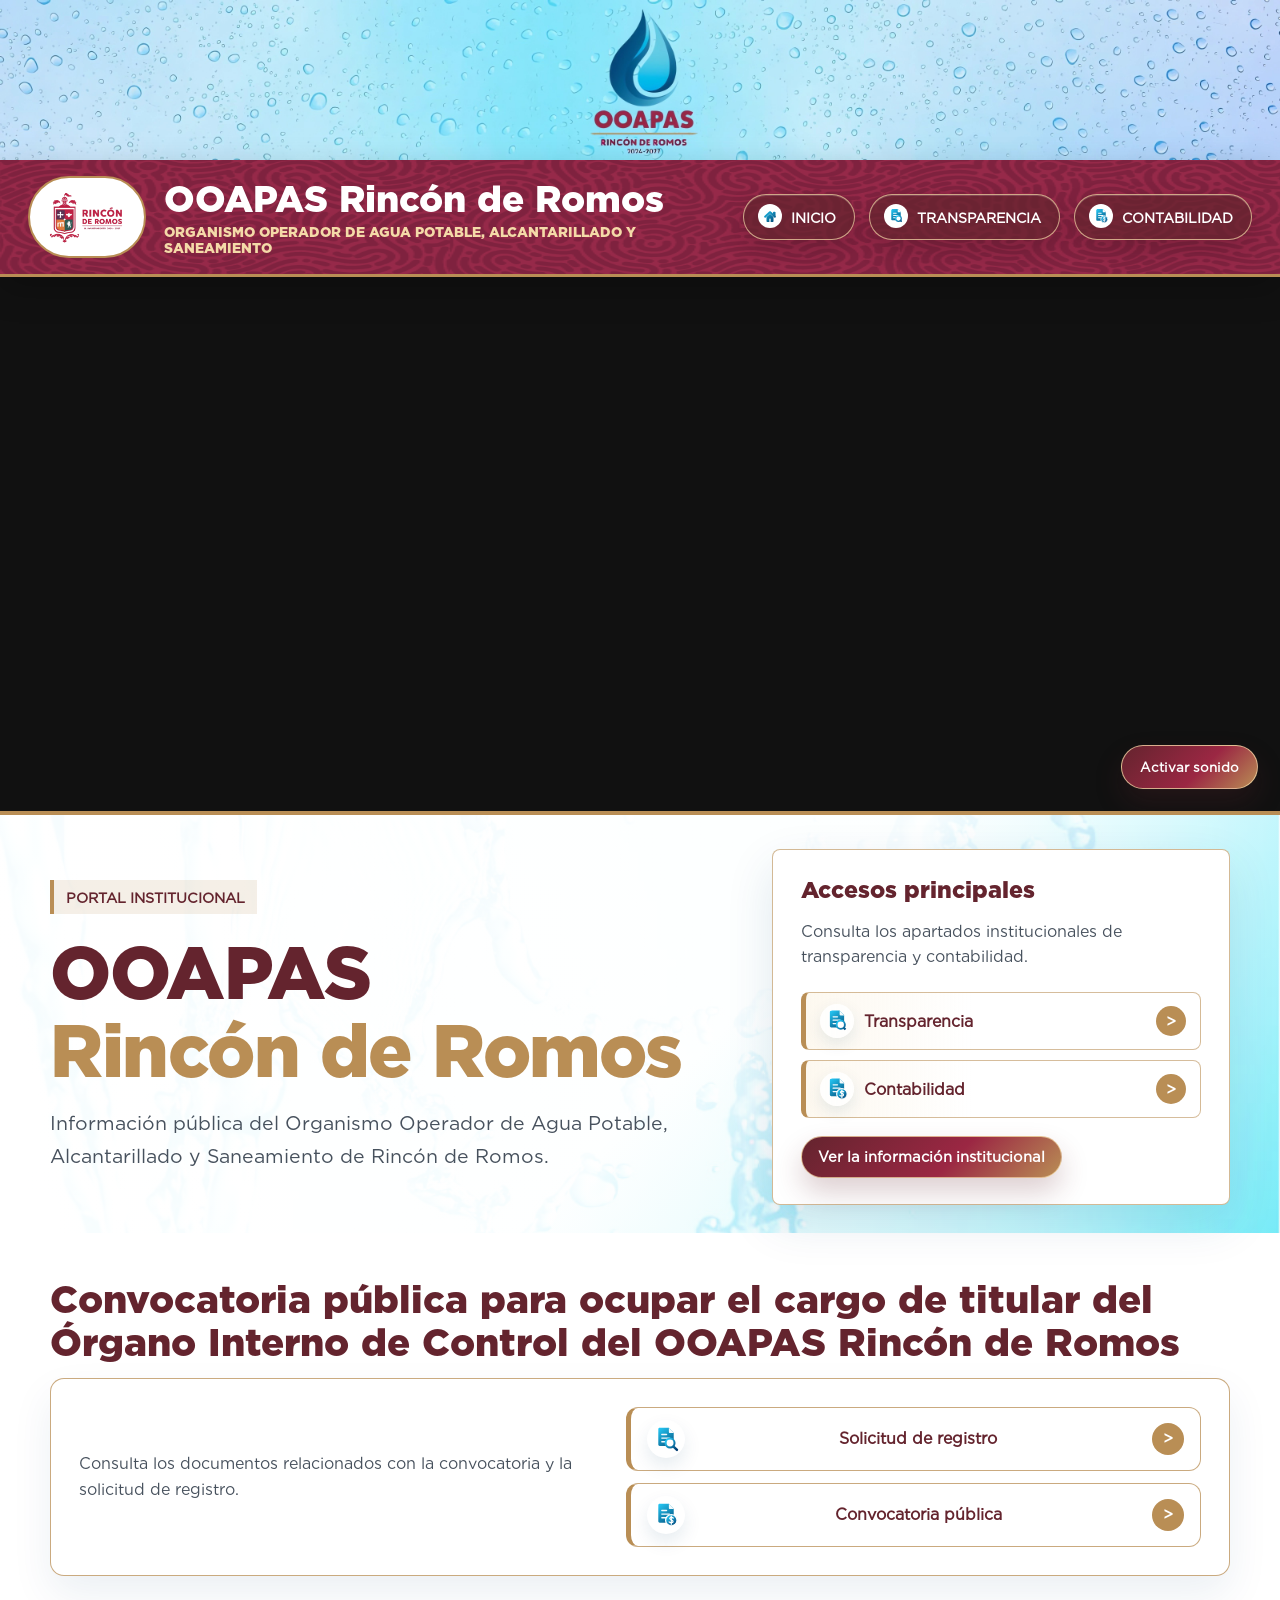
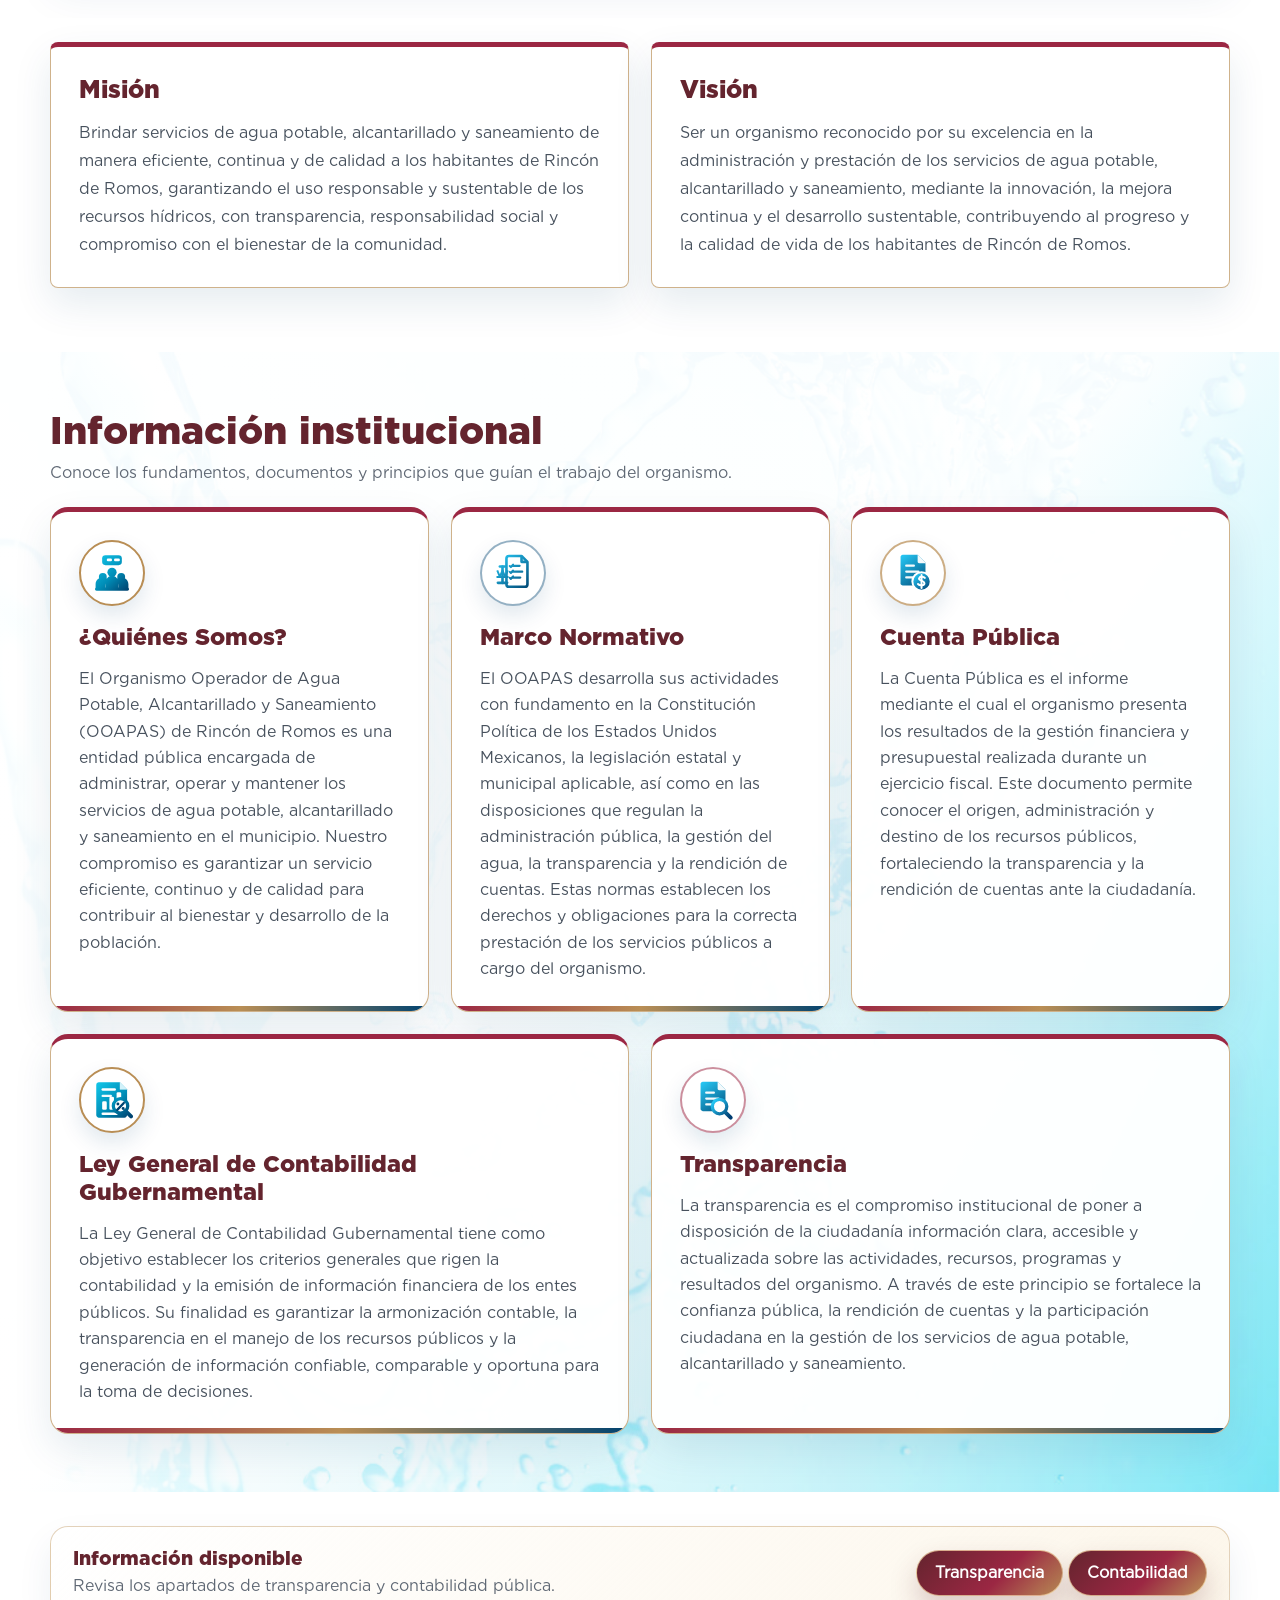
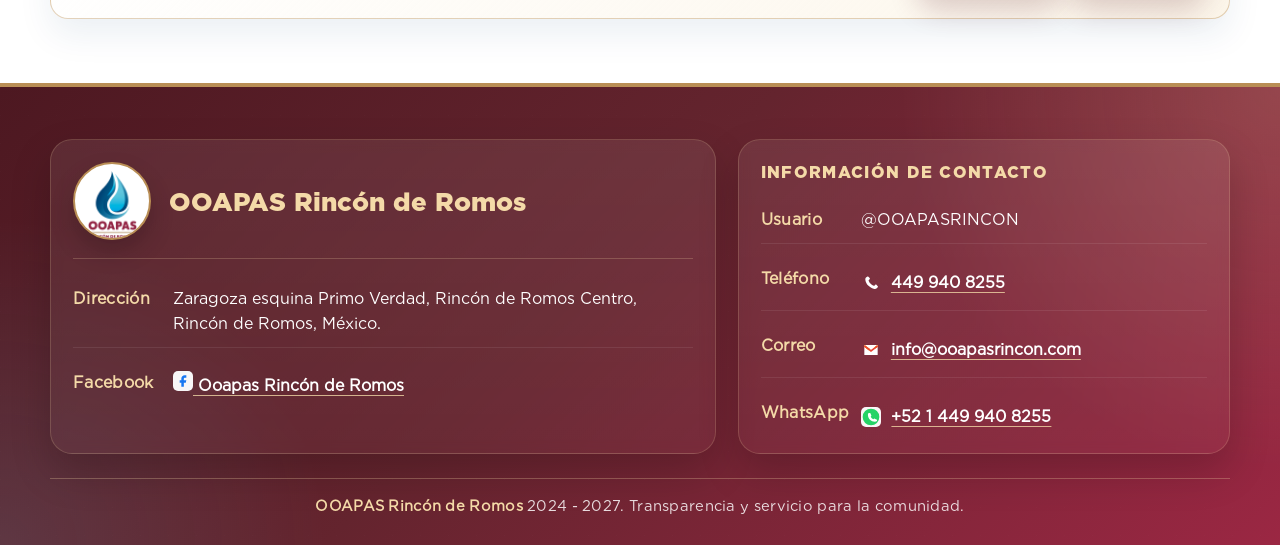
==== commit bc686196: "Agregar convocatoria OOAPAS" ====
--- a/index.html
+++ b/index.html
@@ -88,25 +88,6 @@
 
         </div>
 
-        <div class="panel-metrics" aria-label="Datos destacados">
-
-          <div class="panel-metric">
-            <strong>24/7</strong>
-            <span>Consulta pública activa</span>
-          </div>
-
-          <div class="panel-metric">
-            <strong>2</strong>
-            <span>Accesos institucionales</span>
-          </div>
-
-          <div class="panel-metric">
-            <strong>OOAPAS</strong>
-            <span>Rincón de Romos</span>
-          </div>
-
-        </div>
-
         <div class="panel-action">
           <a class="panel-back-link" href="#informacion-institucional">
             Ver la información institucional
@@ -116,6 +97,53 @@
 
     </section>
   </main>
+
+  <section class="content-section convocatoria-section" aria-label="Convocatoria OOAPAS">
+
+    <div class="convocatoria-heading">
+      <h2>
+        Convocatoria pública para ocupar el cargo de titular del Órgano Interno de Control del OOAPAS Rincón de Romos
+      </h2>
+    </div>
+  
+    <div class="convocatoria-card">
+  
+      <div class="convocatoria-info">
+        <p>
+          Consulta los documentos relacionados con la convocatoria y la solicitud de registro.
+        </p>
+      </div>
+  
+      <div class="convocatoria-links">
+  
+        <a
+          class="convocatoria-link"
+          href="https://drive.google.com/file/d/1ZnsMfheLu6FDl85lnJqo5OAsCZtrB91p/view?usp=sharing"
+          target="_blank"
+          rel="noopener noreferrer">
+          <span class="convocatoria-icon">
+            <img src="assets/icons/transparencia.svg" alt="">
+          </span>
+          Solicitud de registro
+          <span class="convocatoria-arrow" aria-hidden="true">&gt;</span>
+        </a>
+  
+        <a
+          class="convocatoria-link"
+          href="https://drive.google.com/file/d/1zpApUFPnpcOk5UB44LO0bNDPG448HygW/view?usp=sharing"
+          target="_blank"
+          rel="noopener noreferrer">
+          <span class="convocatoria-icon">
+            <img src="assets/icons/cuenta-publica.svg" alt="">
+          </span>
+          Convocatoria pública
+          <span class="convocatoria-arrow" aria-hidden="true">&gt;</span>
+        </a>
+  
+      </div>
+  
+    </div>
+  </section>
 
   <section class="content-section" aria-label="Misión y visión institucional">
 
--- a/assets/css/global.css
+++ b/assets/css/global.css
@@ -2002,4 +2002,552 @@
     .btn-documento {
       width: 100% !important;
     }
+  }
+
+  /* =========================================================
+   FOOTER - AJUSTE SIN SITIO WEB NI DESCRIPCIÓN
+   ========================================================= */
+
+.footer-brand h2 {
+  margin: 0 !important;
+  color: var(--dorado-claro) !important;
+  font-size: 1.62rem !important;
+  line-height: 1.2 !important;
+}
+
+.footer-brand p {
+  display: none !important;
+}
+
+/* =========================================================
+   HEADER MÓVIL/TABLET - LOGO Y TÍTULO ARRIBA, BOTONES ABAJO
+   ========================================================= */
+
+@media (max-width: 900px) {
+
+  .topbar .nav {
+    width: 100% !important;
+    padding: 14px 12px 16px !important;
+
+    display: flex !important;
+    flex-direction: column !important;
+    align-items: center !important;
+    justify-content: center !important;
+
+    gap: 14px !important;
+  }
+
+  .topbar .brand {
+    width: 100% !important;
+
+    display: flex !important;
+    flex-direction: row !important;
+    flex-wrap: nowrap !important;
+    align-items: center !important;
+    justify-content: center !important;
+
+    gap: 12px !important;
+  }
+
+  .topbar .logo-badge.rincon {
+    display: flex !important;
+    flex-shrink: 0 !important;
+
+    width: 86px !important;
+    height: 50px !important;
+    padding: 6px 9px !important;
+    border-radius: 999px !important;
+  }
+
+  .topbar .logo-badge.ooapas {
+    display: none !important;
+  }
+
+  .topbar .brand-text {
+    width: auto !important;
+    min-width: 0 !important;
+    flex: 0 1 auto !important;
+    text-align: left !important;
+  }
+
+  .topbar .brand-title {
+    display: block !important;
+
+    font-family: "Gotham Black", "Gotham-Black", Arial, sans-serif !important;
+    font-size: clamp(1.35rem, 5.4vw, 2rem) !important;
+    font-weight: 900 !important;
+    line-height: 1.05 !important;
+    text-align: left !important;
+    color: var(--blanco) !important;
+
+    white-space: normal !important;
+    word-break: normal !important;
+  }
+
+  .topbar .brand-subtitle {
+    display: block !important;
+
+    margin-top: 5px !important;
+    font-family: "Gotham Black", "Gotham-Black", Arial, sans-serif !important;
+    font-size: clamp(.54rem, 2.2vw, .72rem) !important;
+    font-weight: 900 !important;
+    line-height: 1.15 !important;
+    text-align: left !important;
+    color: var(--dorado-claro) !important;
+
+    white-space: normal !important;
+  }
+
+  .topbar .nav-actions {
+    width: 100% !important;
+
+    display: flex !important;
+    flex-direction: row !important;
+    flex-wrap: nowrap !important;
+    align-items: center !important;
+    justify-content: center !important;
+
+    gap: 10px !important;
+  }
+
+  .topbar .nav .nav-actions .nav-button:not(.is-open) {
+    position: relative !important;
+
+    width: 48px !important;
+    min-width: 48px !important;
+    height: 48px !important;
+    min-height: 48px !important;
+
+    padding: 0 !important;
+    border-radius: 50% !important;
+
+    display: inline-flex !important;
+    align-items: center !important;
+    justify-content: center !important;
+
+    overflow: hidden !important;
+    white-space: nowrap !important;
+
+    font-size: 0 !important;
+    line-height: 0 !important;
+    text-indent: -9999px !important;
+
+    border: 2.3px solid var(--dorado) !important;
+    background: rgba(100, 36, 46, .35) !important;
+  }
+
+  .topbar .nav .nav-actions .nav-button:not(.is-open) .nav-icon {
+    position: absolute !important;
+    top: 50% !important;
+    left: 50% !important;
+
+    width: 41px !important;
+    height: 41px !important;
+
+    display: grid !important;
+    place-items: center !important;
+
+    margin: 0 !important;
+    padding: 0 !important;
+
+    border-radius: 50% !important;
+    background: #ffffff !important;
+
+    transform: translate(-50%, -50%) !important;
+    text-indent: 0 !important;
+  }
+
+  .topbar .nav .nav-actions .nav-button:not(.is-open) .nav-icon img {
+    width: 28px !important;
+    height: 28px !important;
+
+    display: block !important;
+    object-fit: contain !important;
+
+    margin: 0 !important;
+    padding: 0 !important;
+    transform: none !important;
+  }
+
+  .topbar .nav .nav-actions .nav-button.is-open {
+    width: auto !important;
+    min-width: 145px !important;
+    height: 48px !important;
+    min-height: 48px !important;
+
+    padding: 0 12px 0 6px !important;
+    border-radius: 999px !important;
+
+    display: inline-flex !important;
+    align-items: center !important;
+    justify-content: center !important;
+
+    gap: 8px !important;
+
+    font-size: .66rem !important;
+    font-weight: 900 !important;
+    line-height: 1 !important;
+    text-indent: 0 !important;
+  }
+
+  .topbar .nav .nav-actions .nav-button.is-open .nav-icon {
+    position: static !important;
+
+    width: 34px !important;
+    height: 34px !important;
+
+    display: grid !important;
+    place-items: center !important;
+
+    border-radius: 50% !important;
+    background: #ffffff !important;
+    transform: none !important;
+  }
+
+  .topbar .nav .nav-actions .nav-button.is-open .nav-icon img {
+    width: 24px !important;
+    height: 24px !important;
+    transform: none !important;
+  }
+}
+
+@media (max-width: 520px) {
+
+  .topbar .nav {
+    padding: 13px 8px 15px !important;
+    gap: 12px !important;
+  }
+
+  .topbar .brand {
+    gap: 9px !important;
+  }
+
+  .topbar .logo-badge.rincon {
+    width: 76px !important;
+    height: 44px !important;
+    padding: 5px 8px !important;
+  }
+
+  .topbar .brand-title {
+    font-size: clamp(1.25rem, 6.2vw, 1.65rem) !important;
+  }
+
+  .topbar .brand-subtitle {
+    font-size: clamp(.5rem, 2.4vw, .62rem) !important;
+  }
+
+  .topbar .nav-actions {
+    gap: 9px !important;
+  }
+
+  .topbar .nav .nav-actions .nav-button:not(.is-open) {
+    width: 44px !important;
+    min-width: 44px !important;
+    height: 44px !important;
+    min-height: 44px !important;
+  }
+
+  .topbar .nav .nav-actions .nav-button:not(.is-open) .nav-icon {
+    width: 38px !important;
+    height: 38px !important;
+  }
+
+  .topbar .nav .nav-actions .nav-button:not(.is-open) .nav-icon img {
+    width: 26px !important;
+    height: 26px !important;
+  }
+}
+
+/* =========================================================
+   CONVOCATORIA OOAPAS - INICIO
+   ========================================================= */
+
+   .convocatoria-section {
+    padding: 0 16px 44px;
+    background: var(--blanco);
+  }
+  
+  .convocatoria-card {
+    width: min(1180px, 100%);
+    margin: 0 auto;
+    padding: 28px;
+  
+    display: grid;
+    grid-template-columns: 1fr 1.1fr;
+    gap: 24px;
+    align-items: center;
+  
+    border: 1px solid rgba(185, 142, 85, .62);
+    border-left: 6px solid var(--dorado);
+    border-radius: 18px;
+  
+    background:
+      linear-gradient(135deg, rgba(255,255,255,.98), rgba(244,218,168,.18));
+    box-shadow: 0 18px 40px rgba(0,67,112,.10);
+  }
+  
+  .convocatoria-info h2 {
+    margin: 0 0 10px;
+    color: var(--guindo-oscuro);
+    font-size: clamp(1.55rem, 3vw, 2.15rem);
+    line-height: 1.15;
+  }
+  
+  .convocatoria-info p {
+    margin: 0;
+    color: #47515d;
+    font-size: 1rem;
+    line-height: 1.6;
+  }
+  
+  .convocatoria-links {
+    display: grid;
+    gap: 12px;
+  }
+  
+  .convocatoria-link {
+    min-height: 64px;
+    padding: 0 16px;
+  
+    display: flex;
+    align-items: center;
+    justify-content: space-between;
+    gap: 14px;
+  
+    border: 1px solid rgba(185,142,85,.62);
+    border-left: 5px solid var(--dorado);
+    border-radius: 12px;
+  
+    color: var(--guindo-oscuro);
+    font-weight: 900;
+  
+    background: linear-gradient(90deg, rgba(244,218,168,.20), #fff 45%);
+    box-shadow: 0 12px 28px rgba(0,67,112,.08);
+  
+    transition: transform .18s ease, box-shadow .18s ease, border-color .18s ease;
+  }
+  
+  .convocatoria-link:hover,
+  .convocatoria-link:focus-visible {
+    transform: translateY(-2px);
+    border-color: var(--dorado);
+    box-shadow: 0 16px 32px rgba(100,36,46,.14);
+    outline: none;
+  }
+  
+  .convocatoria-icon {
+    width: 38px;
+    height: 38px;
+    flex: 0 0 auto;
+  
+    display: grid;
+    place-items: center;
+  
+    border-radius: 50%;
+    background: var(--blanco);
+    box-shadow: 0 8px 18px rgba(0,67,112,.10);
+  }
+  
+  .convocatoria-icon img {
+    width: 26px;
+    height: 26px;
+    object-fit: contain;
+  }
+  
+  .convocatoria-arrow {
+    width: 32px;
+    height: 32px;
+    flex: 0 0 auto;
+  
+    display: grid;
+    place-items: center;
+  
+    border-radius: 50%;
+    color: var(--blanco);
+    background: var(--dorado);
+    font-weight: 900;
+  }
+  
+  /* Móvil */
+  @media (max-width: 768px) {
+    .convocatoria-card {
+      grid-template-columns: 1fr;
+      padding: 22px;
+    }
+  
+    .convocatoria-link {
+      min-height: 60px;
+      font-size: .92rem;
+    }
+  }
+
+  /* =========================================================
+   AJUSTE INICIO - MENOS ESPACIO Y CONVOCATORIA
+   ========================================================= */
+
+/* Recorta el espacio del primer bloque con fondo */
+.hero {
+  min-height: auto !important;
+  padding: 34px 16px 28px !important;
+}
+
+.hero-inner {
+  min-height: auto !important;
+  padding: 0 !important;
+}
+
+.panel {
+  padding: 26px 28px !important;
+}
+
+/* Oculta los tres recuadros si quedaron en algún HTML */
+.panel-metrics {
+  display: none !important;
+}
+
+/* Reduce espacio antes de la convocatoria */
+.convocatoria-section {
+  padding: 22px 16px 44px !important;
+  background: var(--blanco);
+}
+
+/* Título superior de convocatoria */
+.convocatoria-heading {
+  width: min(1180px, 100%);
+  margin: 0 auto 16px;
+  padding: 0 4px;
+}
+
+.convocatoria-heading h2 {
+  margin: 0;
+  color: var(--guindo-oscuro);
+  font-family: "Gotham Black", "Gotham-Black", Arial, sans-serif;
+  font-size: clamp(1.25rem, 2.4vw, 1.85rem);
+  font-weight: 900;
+  line-height: 1.25;
+  text-align: center;
+}
+
+/* Recuadro convocatoria con marco más sutil */
+.convocatoria-card {
+  border: 1px solid rgba(185, 142, 85, .45) !important;
+  border-left: 5px solid var(--dorado) !important;
+  border-radius: 18px !important;
+  box-shadow: 0 14px 32px rgba(0, 67, 112, .08) !important;
+}
+
+/* Móvil */
+@media (max-width: 768px) {
+  .hero {
+    padding: 24px 12px 22px !important;
+  }
+
+  .panel {
+    padding: 22px 18px !important;
+  }
+
+  .convocatoria-section {
+    padding: 16px 12px 36px !important;
+  }
+
+  .convocatoria-heading {
+    margin-bottom: 12px;
+  }
+
+  .convocatoria-heading h2 {
+    font-size: 1.15rem;
+    text-align: left;
+  }
+}
+
+/* =========================================================
+   CONVOCATORIA - ESTILO LIMPIO COMO ACCESOS PRINCIPALES
+   ========================================================= */
+
+   .convocatoria-section {
+    padding: 45px 16px 42px !important;
+    background: var(--blanco) !important;
+  }
+  
+  /* Título superior con estilo parecido a Información institucional */
+  .convocatoria-heading {
+    width: min(1180px, 100%) !important;
+    margin: 0 auto 14px !important;
+    padding: 0 !important;
+  }
+  
+  .convocatoria-heading h2 {
+    margin: 0 !important;
+  
+    color: var(--guindo-oscuro) !important;
+    font-family: "Gotham Black", "Gotham-Black", Arial, sans-serif !important;
+    font-size: clamp(1.65rem, 3vw, 2.45rem) !important;
+    font-weight: 900 !important;
+    line-height: 1.12 !important;
+    text-align: left !important;
+  }
+  
+  /* Recuadro blanco sin degradado */
+  .convocatoria-card {
+    width: min(1180px, 100%) !important;
+    margin: 0 auto !important;
+    padding: 28px !important;
+  
+    display: grid !important;
+    grid-template-columns: 1fr 1.1fr !important;
+    gap: 24px !important;
+    align-items: center !important;
+  
+    border: 1px solid rgba(185, 142, 85, .75) !important;
+    border-radius: 14px !important;
+  
+    background: #ffffff !important;
+    box-shadow: 0 18px 40px rgba(0, 67, 112, .08) !important;
+  }
+  
+  /* Quita el borde grueso izquierdo que tenía antes */
+  .convocatoria-card {
+    border-left: 1px solid rgba(185, 142, 85, .75) !important;
+  }
+  
+  .convocatoria-info h2 {
+    margin: 0 0 10px !important;
+    color: var(--guindo-oscuro) !important;
+    font-size: clamp(1.35rem, 2.4vw, 1.85rem) !important;
+    font-weight: 900 !important;
+    line-height: 1.15 !important;
+  }
+  
+  .convocatoria-info p {
+    margin: 0 !important;
+    color: #47515d !important;
+    font-size: 1rem !important;
+    line-height: 1.6 !important;
+  }
+  
+  /* Botones internos blancos con borde */
+  .convocatoria-link {
+    background: #ffffff !important;
+    border: 1px solid rgba(185, 142, 85, .75) !important;
+    border-left: 5px solid var(--dorado) !important;
+    box-shadow: none !important;
+  }
+  
+  /* Móvil */
+  @media (max-width: 768px) {
+    .convocatoria-section {
+      padding: 16px 12px 34px !important;
+    }
+  
+    .convocatoria-heading h2 {
+      font-size: 1.45rem !important;
+      line-height: 1.18 !important;
+      text-align: left !important;
+    }
+  
+    .convocatoria-card {
+      grid-template-columns: 1fr !important;
+      padding: 22px 18px !important;
+      gap: 18px !important;
+    }
   }
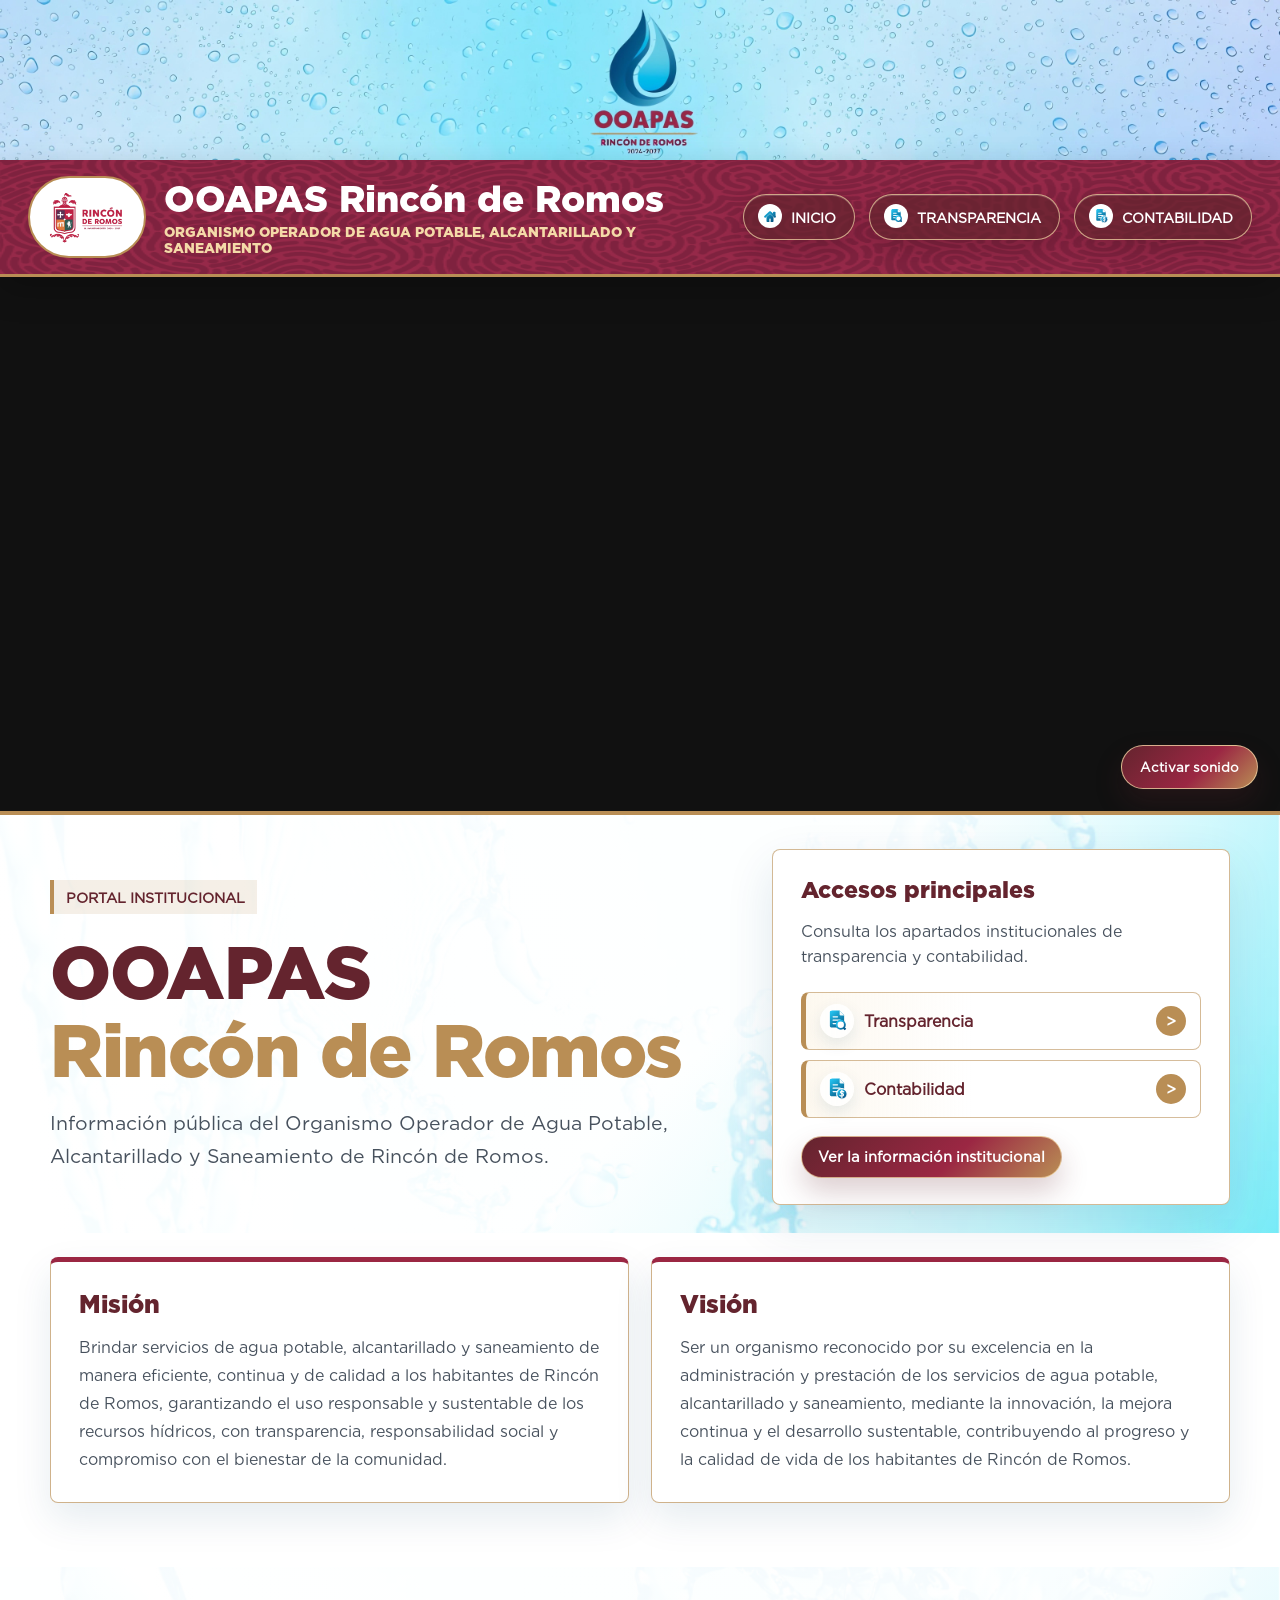
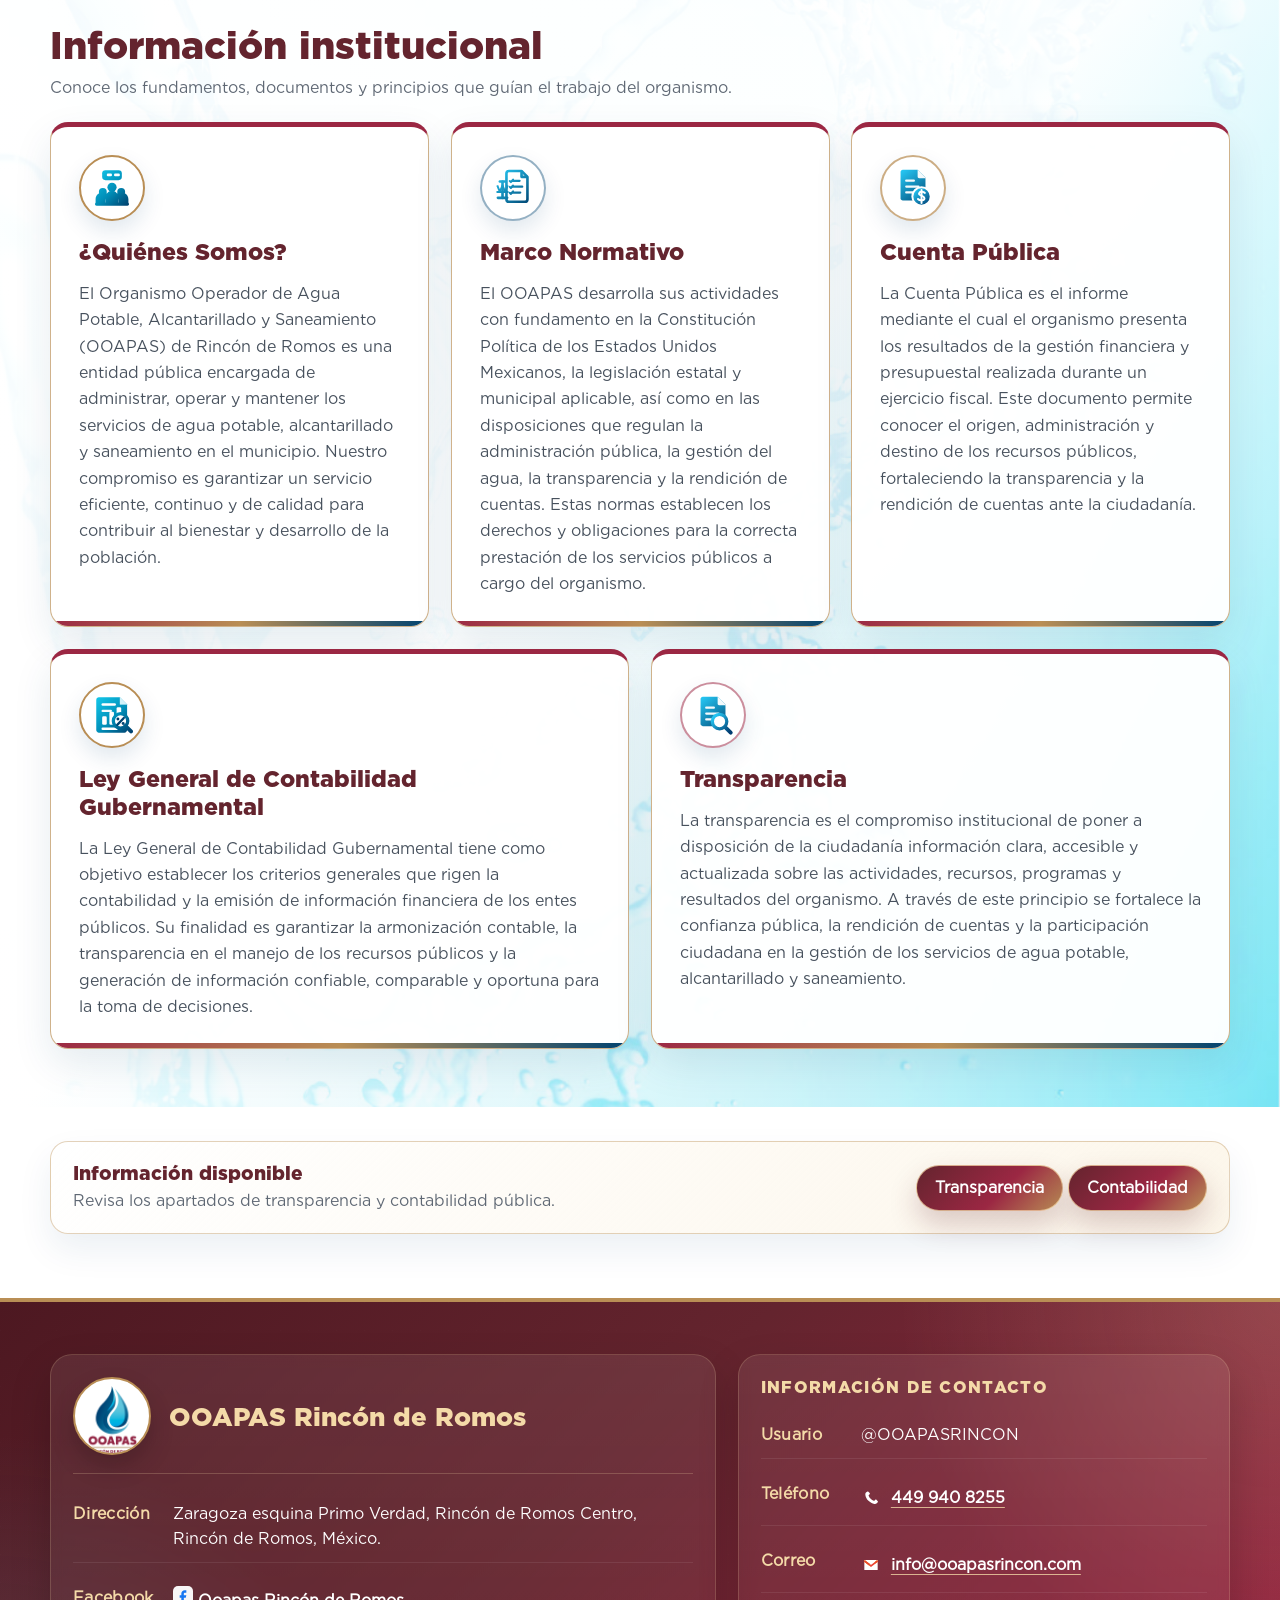
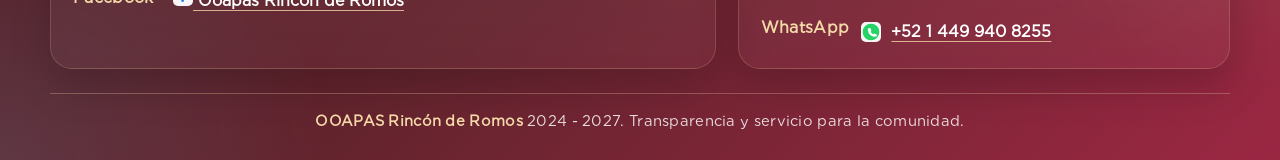
==== commit f0c77972: "Quitar convocatoria" ====
--- a/index.html
+++ b/index.html
@@ -97,53 +97,6 @@
 
     </section>
   </main>
-
-  <section class="content-section convocatoria-section" aria-label="Convocatoria OOAPAS">
-
-    <div class="convocatoria-heading">
-      <h2>
-        Convocatoria pública para ocupar el cargo de titular del Órgano Interno de Control del OOAPAS Rincón de Romos
-      </h2>
-    </div>
-  
-    <div class="convocatoria-card">
-  
-      <div class="convocatoria-info">
-        <p>
-          Consulta los documentos relacionados con la convocatoria y la solicitud de registro.
-        </p>
-      </div>
-  
-      <div class="convocatoria-links">
-  
-        <a
-          class="convocatoria-link"
-          href="https://drive.google.com/file/d/1ZnsMfheLu6FDl85lnJqo5OAsCZtrB91p/view?usp=sharing"
-          target="_blank"
-          rel="noopener noreferrer">
-          <span class="convocatoria-icon">
-            <img src="assets/icons/transparencia.svg" alt="">
-          </span>
-          Solicitud de registro
-          <span class="convocatoria-arrow" aria-hidden="true">&gt;</span>
-        </a>
-  
-        <a
-          class="convocatoria-link"
-          href="https://drive.google.com/file/d/1zpApUFPnpcOk5UB44LO0bNDPG448HygW/view?usp=sharing"
-          target="_blank"
-          rel="noopener noreferrer">
-          <span class="convocatoria-icon">
-            <img src="assets/icons/cuenta-publica.svg" alt="">
-          </span>
-          Convocatoria pública
-          <span class="convocatoria-arrow" aria-hidden="true">&gt;</span>
-        </a>
-  
-      </div>
-  
-    </div>
-  </section>
 
   <section class="content-section" aria-label="Misión y visión institucional">
 
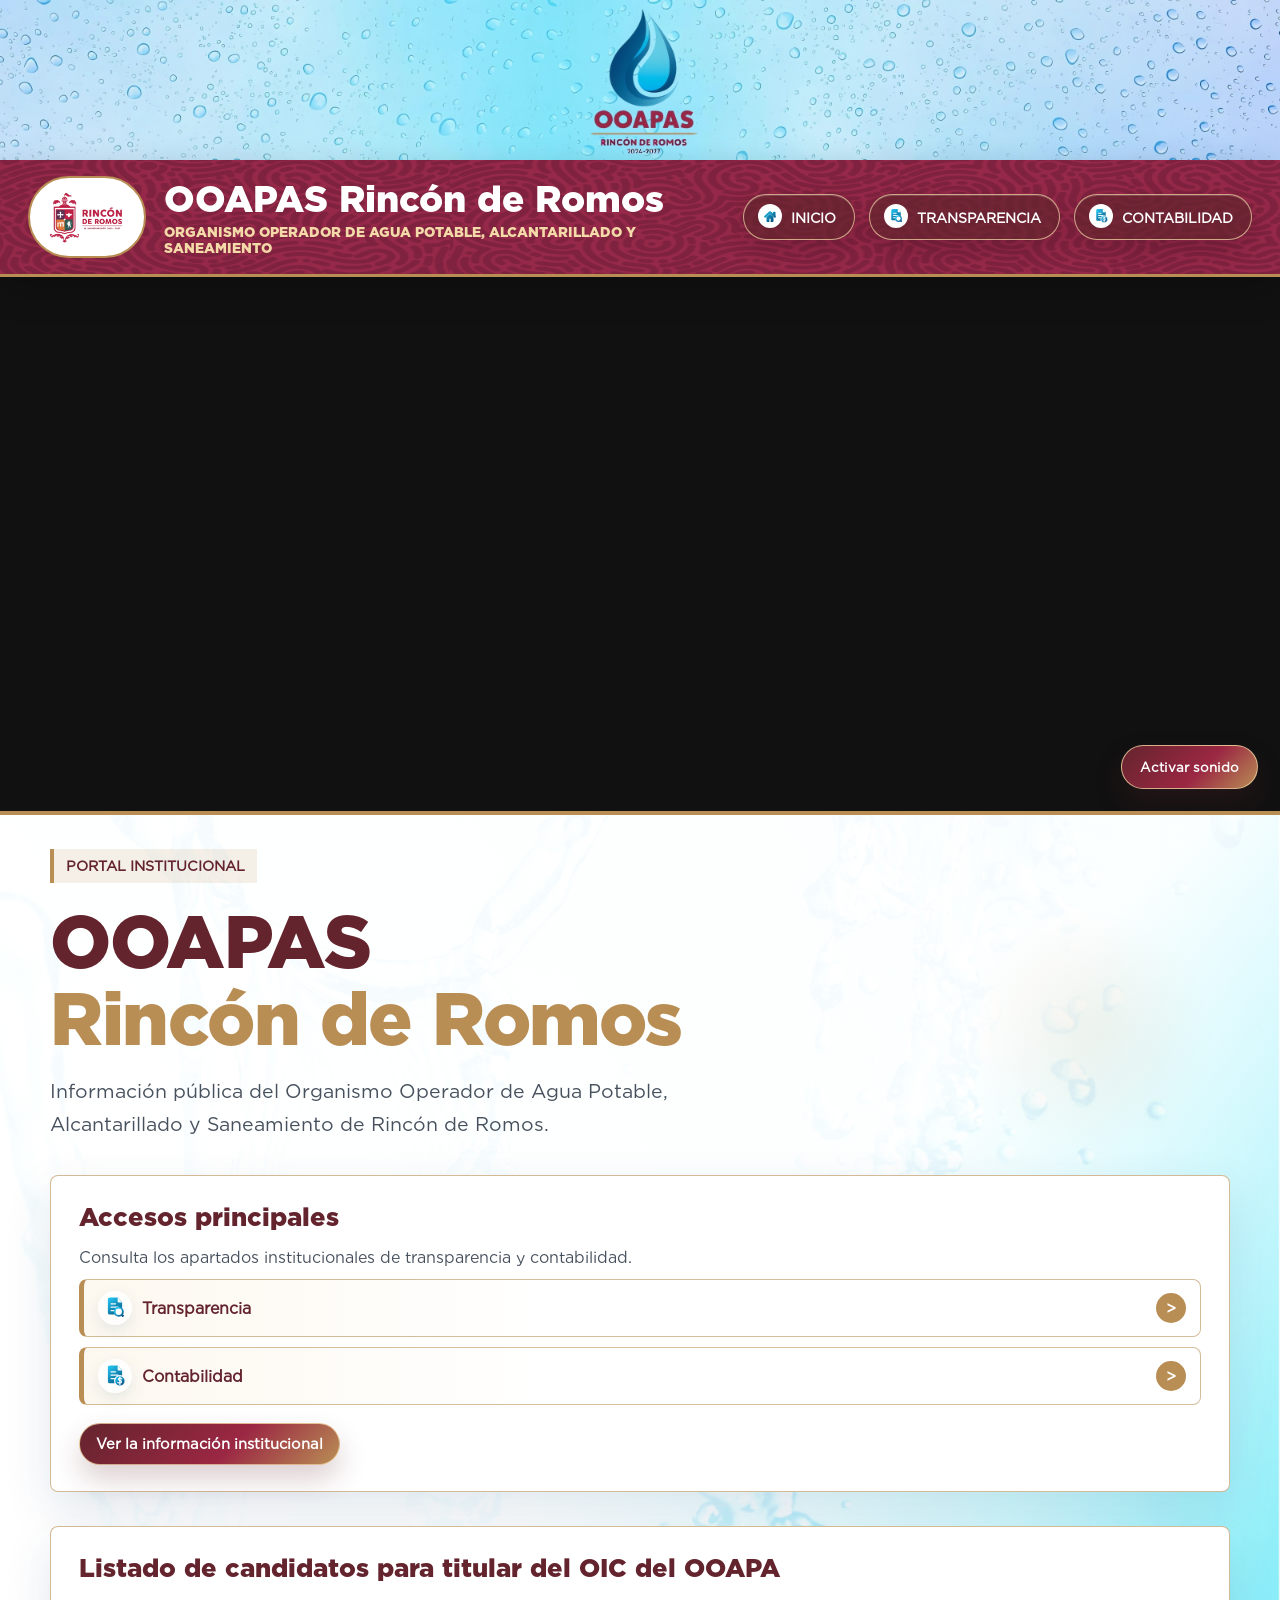
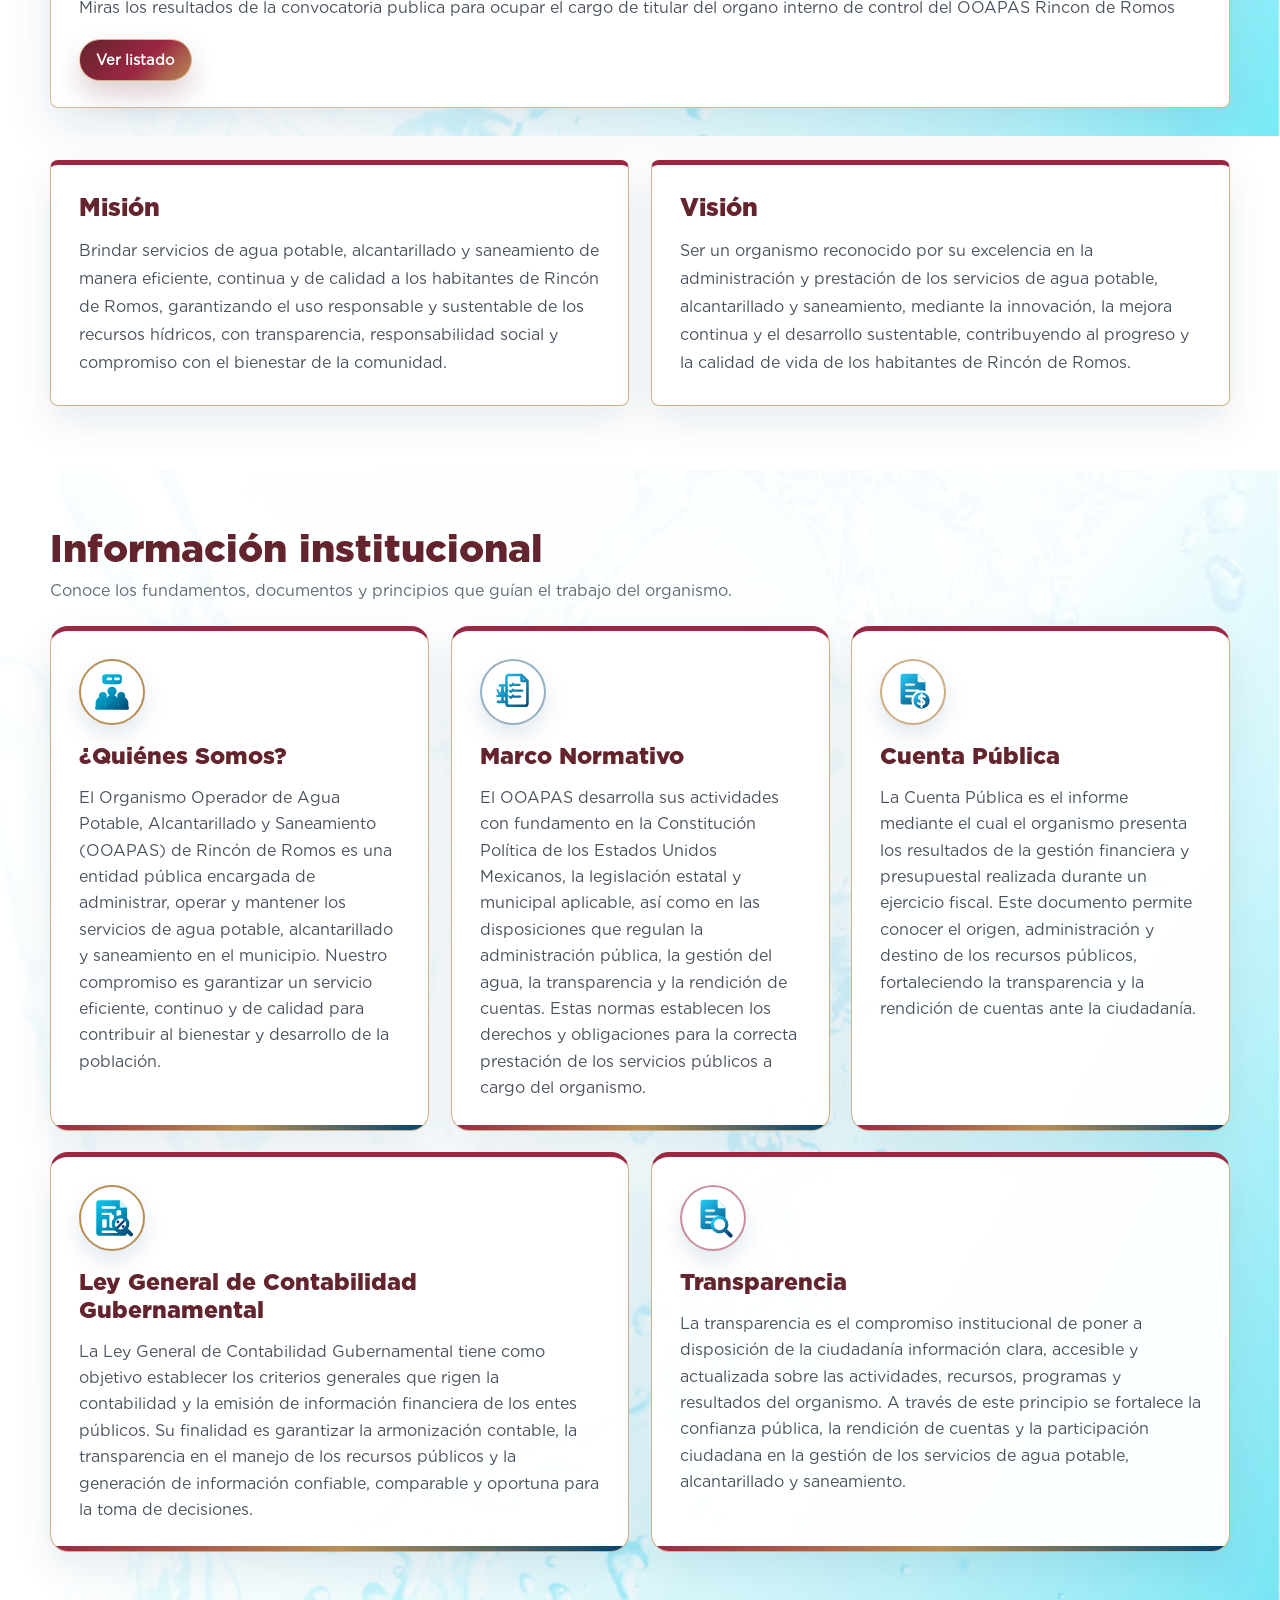
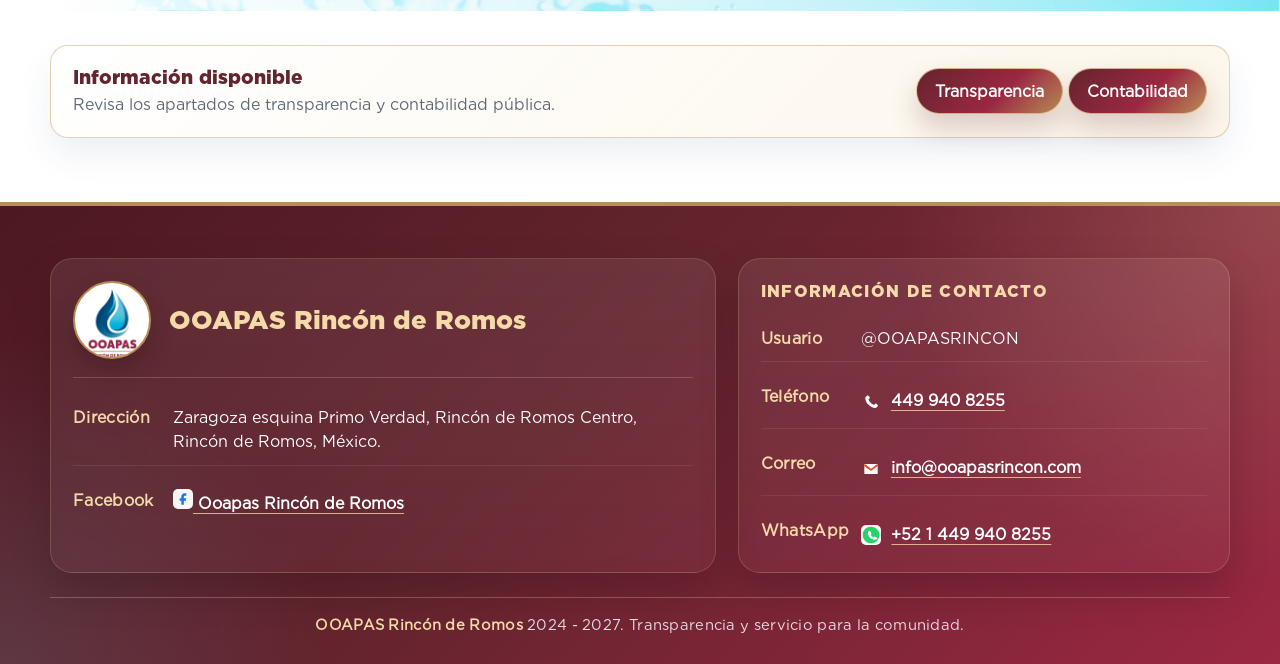
==== commit 37554695: "Adicion de recuadro para los resultados de la convocatoria OIC" ====
--- a/index.html
+++ b/index.html
@@ -91,6 +91,18 @@
         <div class="panel-action">
           <a class="panel-back-link" href="#informacion-institucional">
             Ver la información institucional
+          </a>
+        </div>
+      </aside>
+
+      <aside class="panel" id="accesos-principales" aria-label="accesos-principales">
+        <h2>Listado de candidatos para titular del OIC del OOAPA</h2>
+        <p>
+          Miras los resultados de la convocatoria publica para ocupar el cargo de titular del organo interno de control del OOAPAS Rincon de Romos
+        </p>
+        <div class="panel-action">
+          <a class="panel-back-link" href="">
+            Ver listado
           </a>
         </div>
       </aside>
--- a/assets/css/global.css
+++ b/assets/css/global.css
@@ -2550,4 +2550,83 @@
       padding: 22px 18px !important;
       gap: 18px !important;
     }
-  }+  }
+
+  /* =========================================================
+   PANEL - LISTADO DE CANDIDATOS
+   ========================================================= */
+
+#accesos-principales {
+  width: 100%;
+  max-width: none;
+  height: auto;
+  min-height: 0;
+
+  margin: 0;
+  padding: 28px 30px;
+
+  display: block;
+
+  box-sizing: border-box;
+}
+
+/* Título */
+#accesos-principales h2 {
+  margin: 0 0 12px 0;
+  text-align: left;
+  font-size: clamp(1.35rem, 2vw, 1.8rem);
+  line-height: 1.2;
+}
+
+/* Texto */
+#accesos-principales p {
+  margin: 0;
+  max-width: 100%;
+  text-align: left;
+  line-height: 1.6;
+}
+
+/* Botón */
+#accesos-principales .panel-action {
+  margin-top: 18px;
+  display: flex;
+  justify-content: flex-start;
+}
+
+/* Evita que el botón se estire */
+#accesos-principales .panel-back-link {
+  display: inline-flex;
+  width: auto;
+  align-items: center;
+  justify-content: center;
+}
+
+
+/* =========================================================
+   EVITAR QUE EL PANEL ENTRE COMO COLUMNA
+   ========================================================= */
+
+#accesos-principales {
+  grid-column: 1 / -1;
+}
+
+
+/* =========================================================
+   PANTALLAS PEQUEÑAS
+   ========================================================= */
+
+@media (max-width: 700px) {
+
+  #accesos-principales {
+    padding: 24px 22px;
+  }
+
+  #accesos-principales h2 {
+    font-size: 1.35rem;
+  }
+
+  #accesos-principales p {
+    font-size: .95rem;
+  }
+
+}
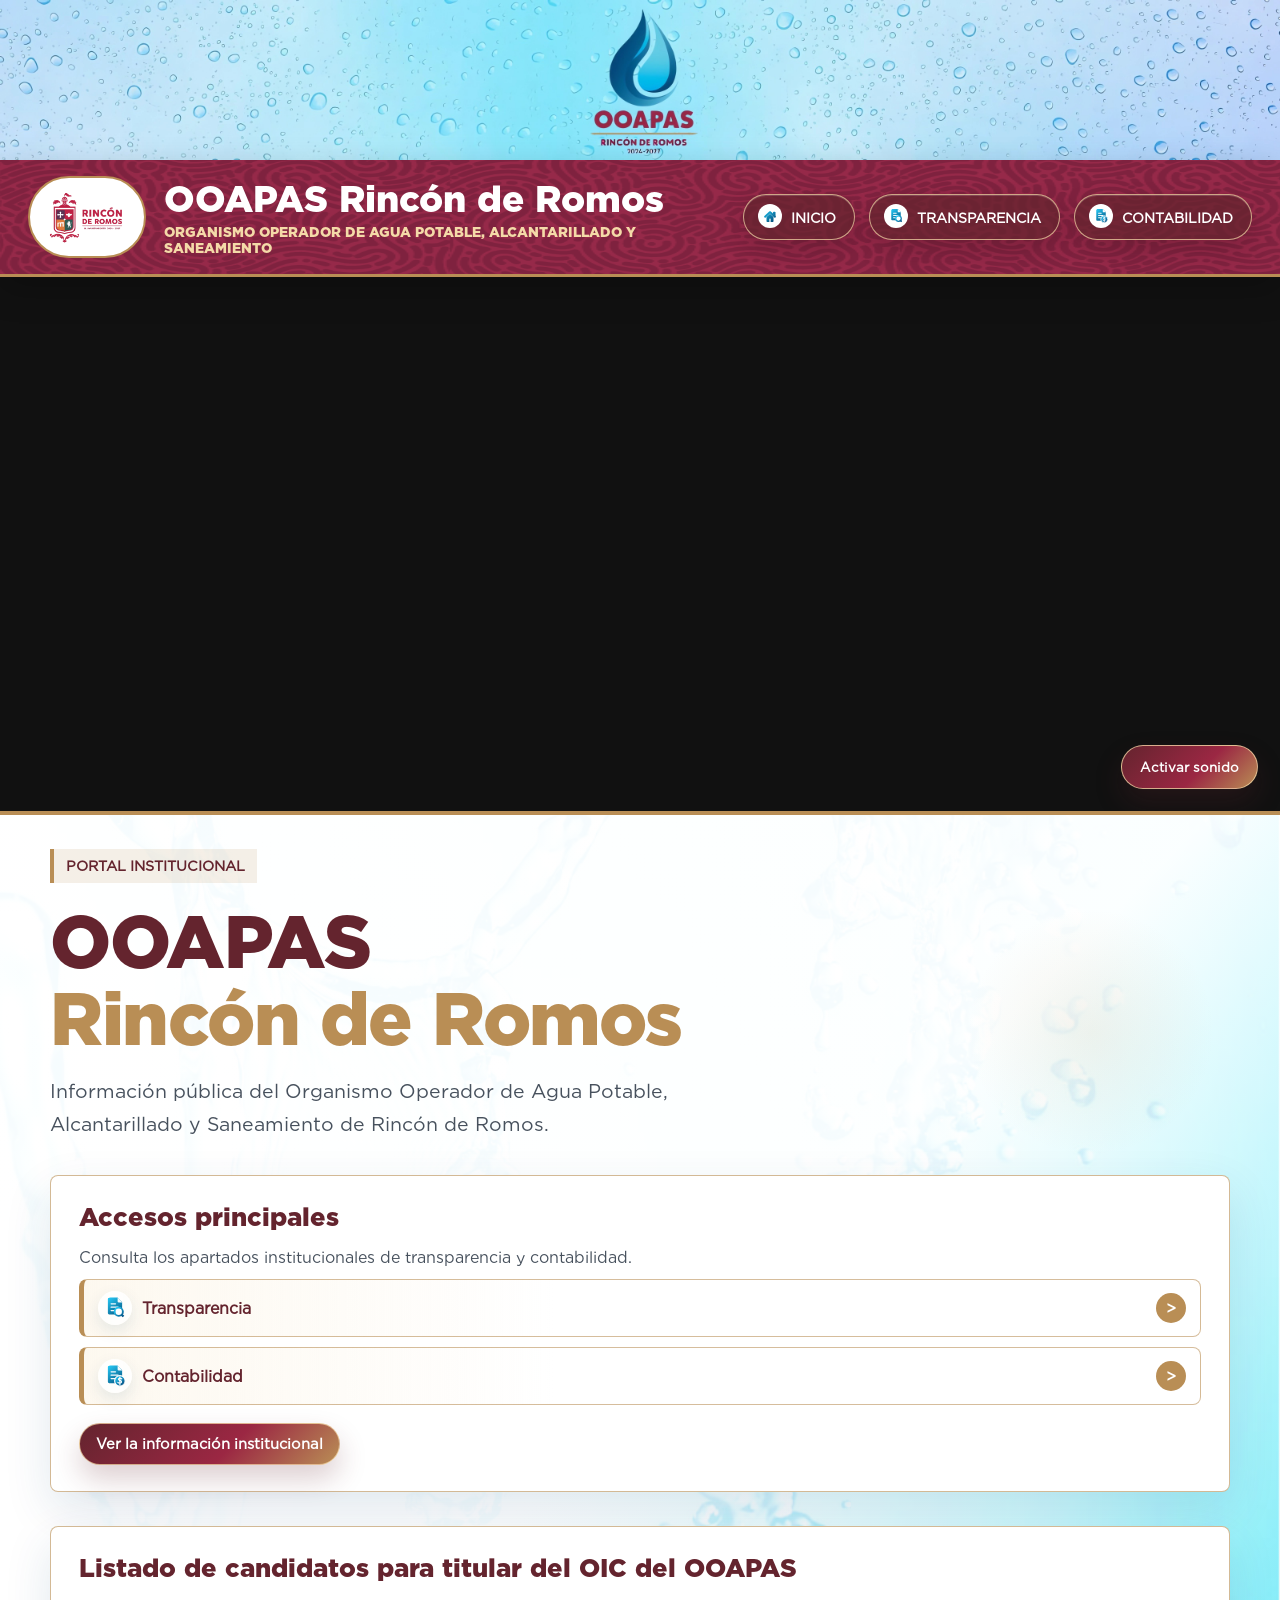
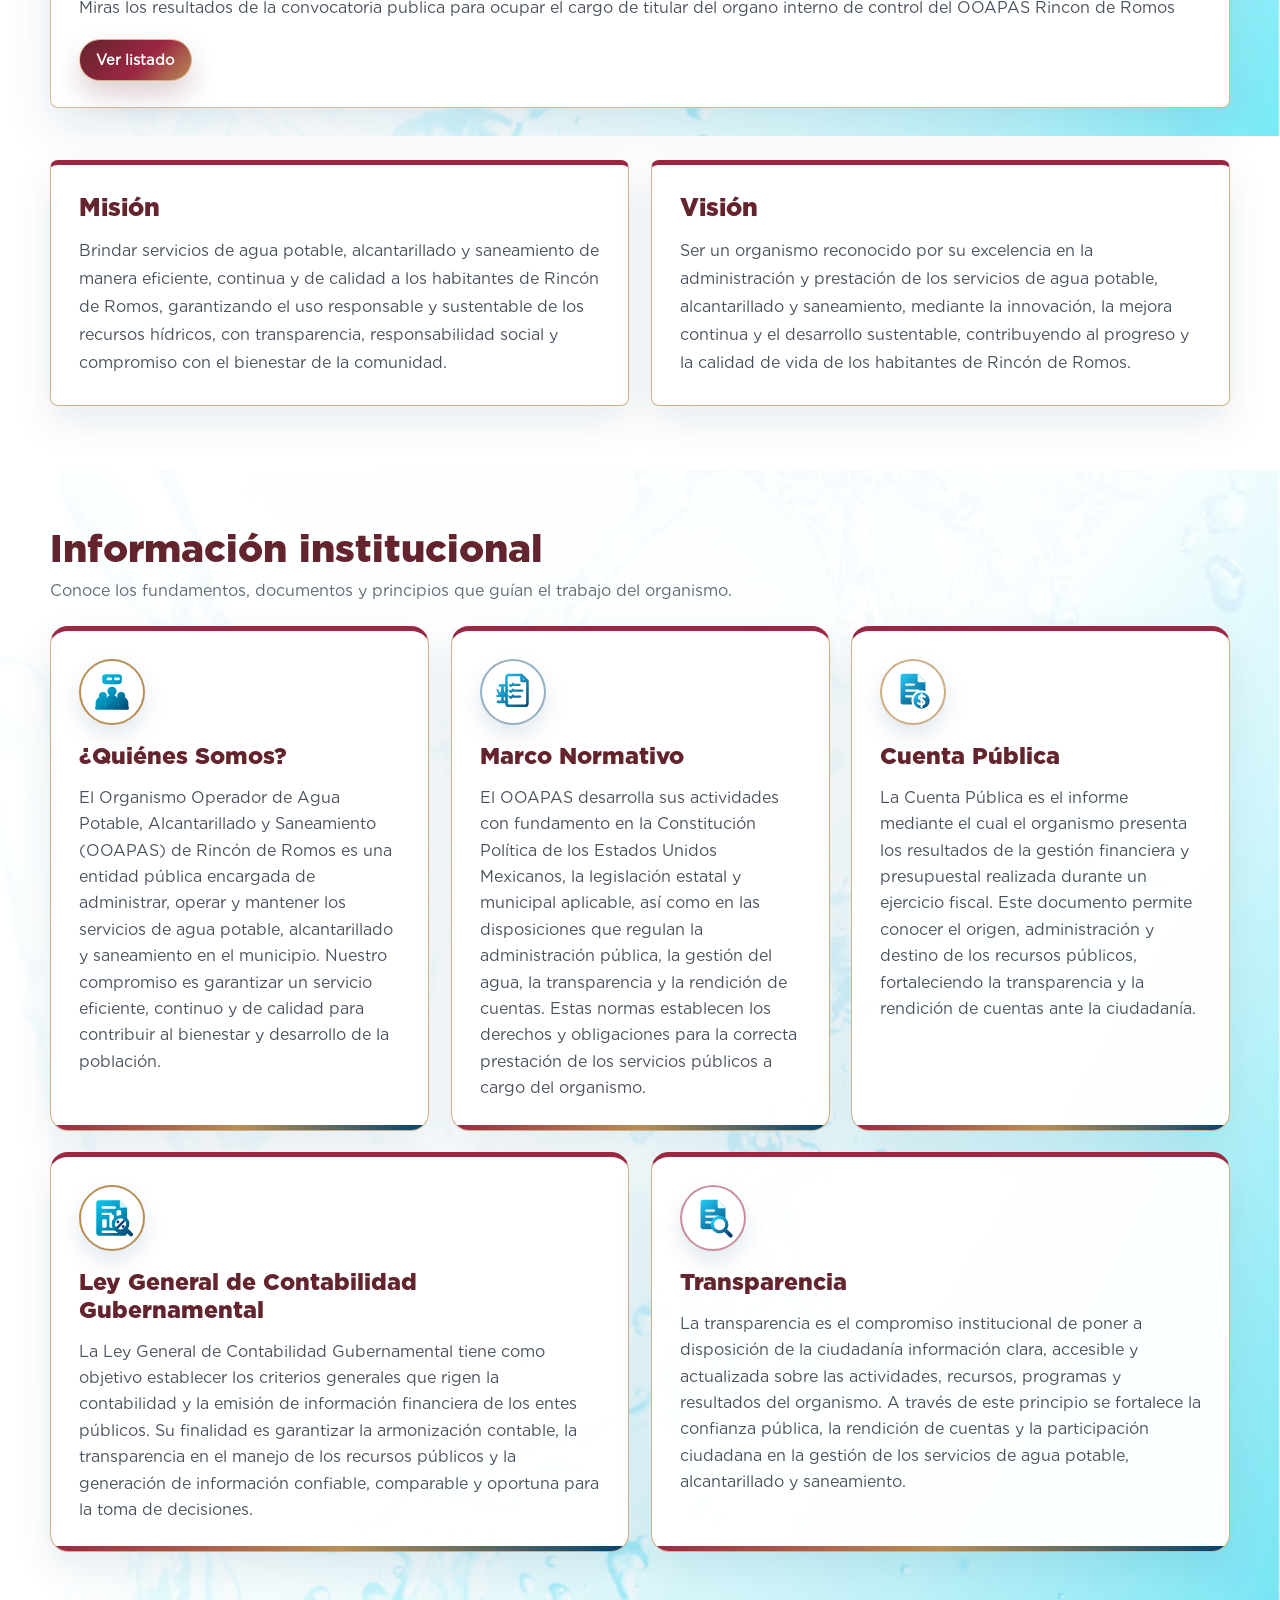
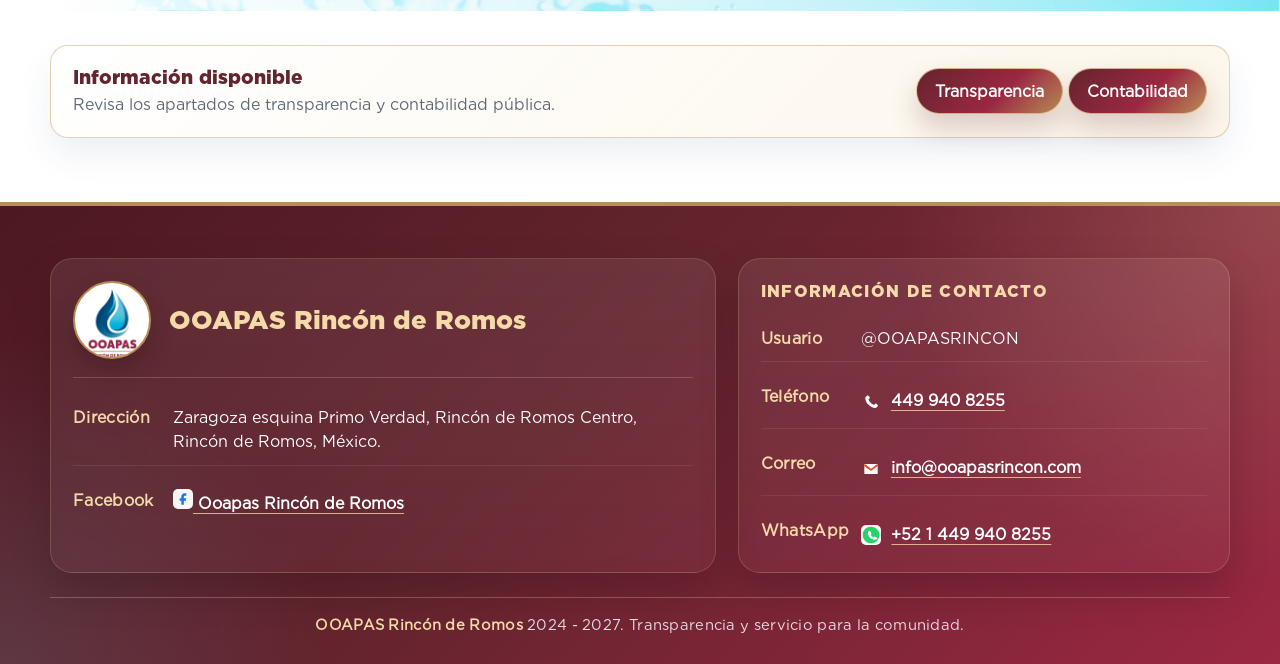
==== commit 02088a8c: "Update index.html Corrección del título resultados de convocatoria" ====
--- a/index.html
+++ b/index.html
@@ -96,7 +96,7 @@
       </aside>
 
       <aside class="panel" id="accesos-principales" aria-label="accesos-principales">
-        <h2>Listado de candidatos para titular del OIC del OOAPA</h2>
+        <h2>Listado de candidatos para titular del OIC del OOAPAS</h2>
         <p>
           Miras los resultados de la convocatoria publica para ocupar el cargo de titular del organo interno de control del OOAPAS Rincon de Romos
         </p>
@@ -294,4 +294,4 @@
   <script src="js/index.js?v=2"></script>
 
 </body>
-</html>+</html>
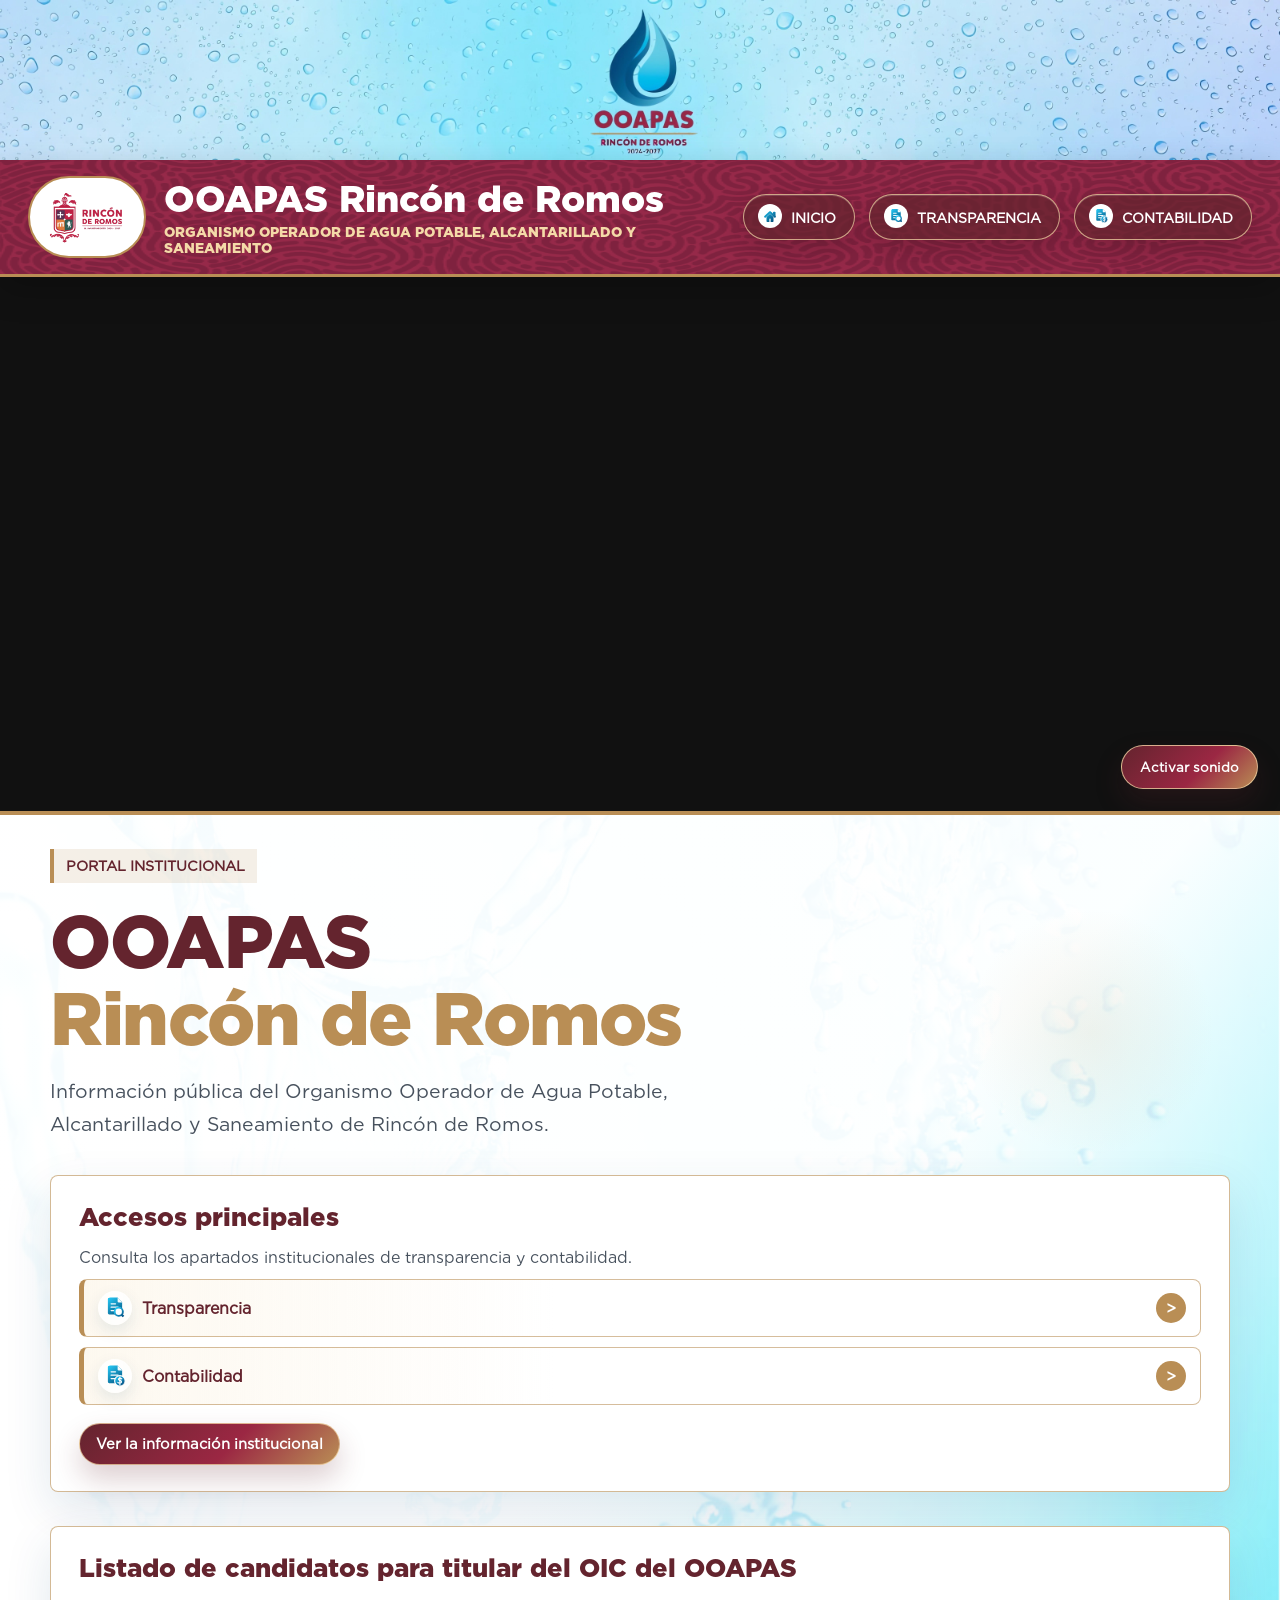
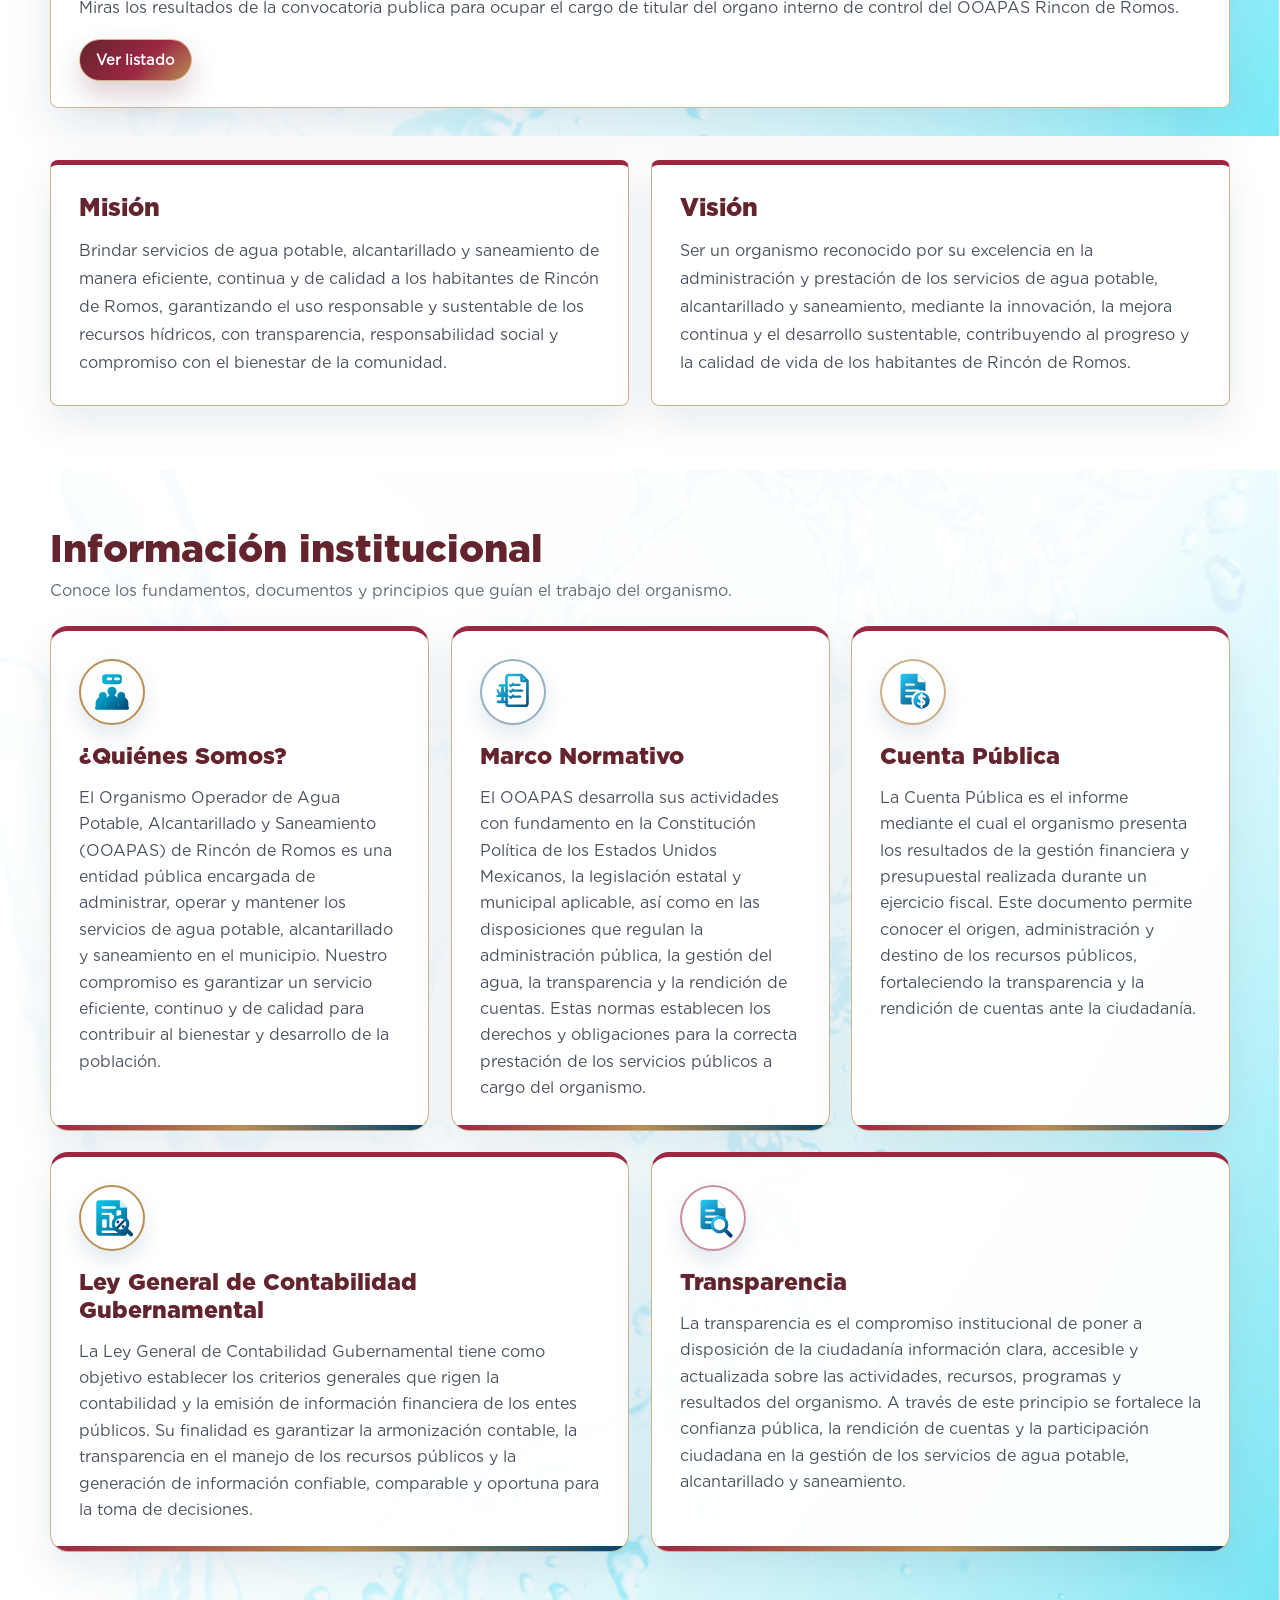
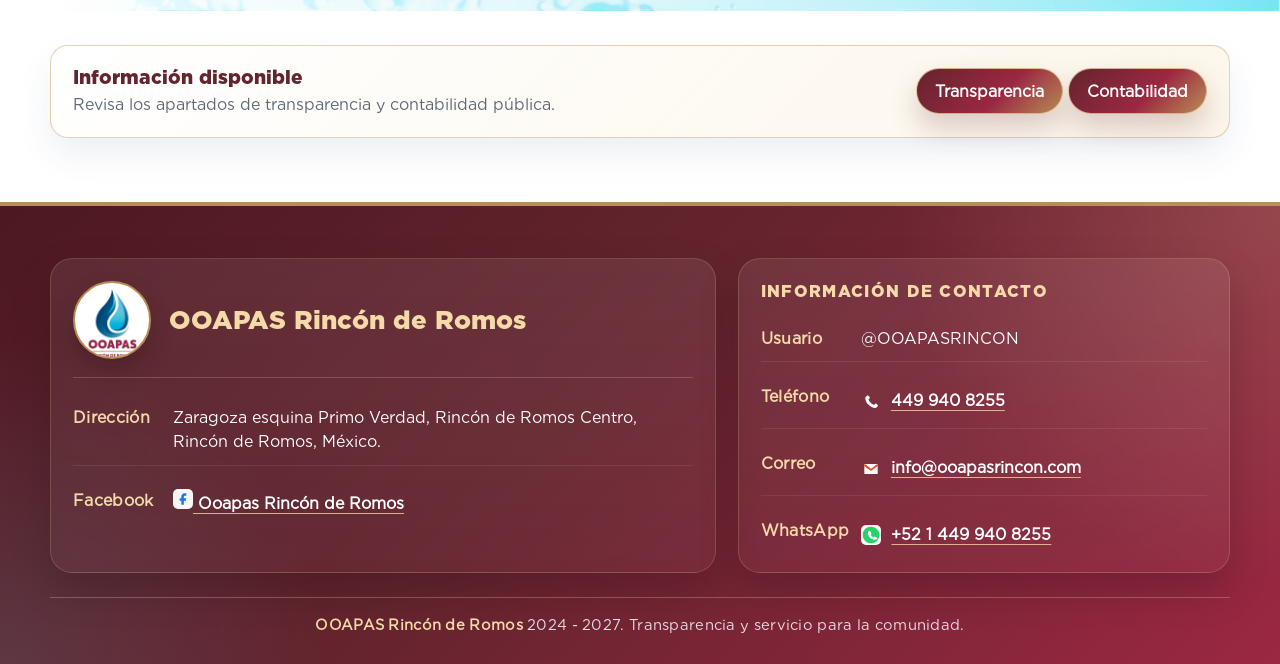
==== commit 8380638a: "Update index.html" ====
--- a/index.html
+++ b/index.html
@@ -98,7 +98,7 @@
       <aside class="panel" id="accesos-principales" aria-label="accesos-principales">
         <h2>Listado de candidatos para titular del OIC del OOAPAS</h2>
         <p>
-          Miras los resultados de la convocatoria publica para ocupar el cargo de titular del organo interno de control del OOAPAS Rincon de Romos
+          Miras los resultados de la convocatoria publica para ocupar el cargo de titular del organo interno de control del OOAPAS Rincon de Romos.
         </p>
         <div class="panel-action">
           <a class="panel-back-link" href="">
